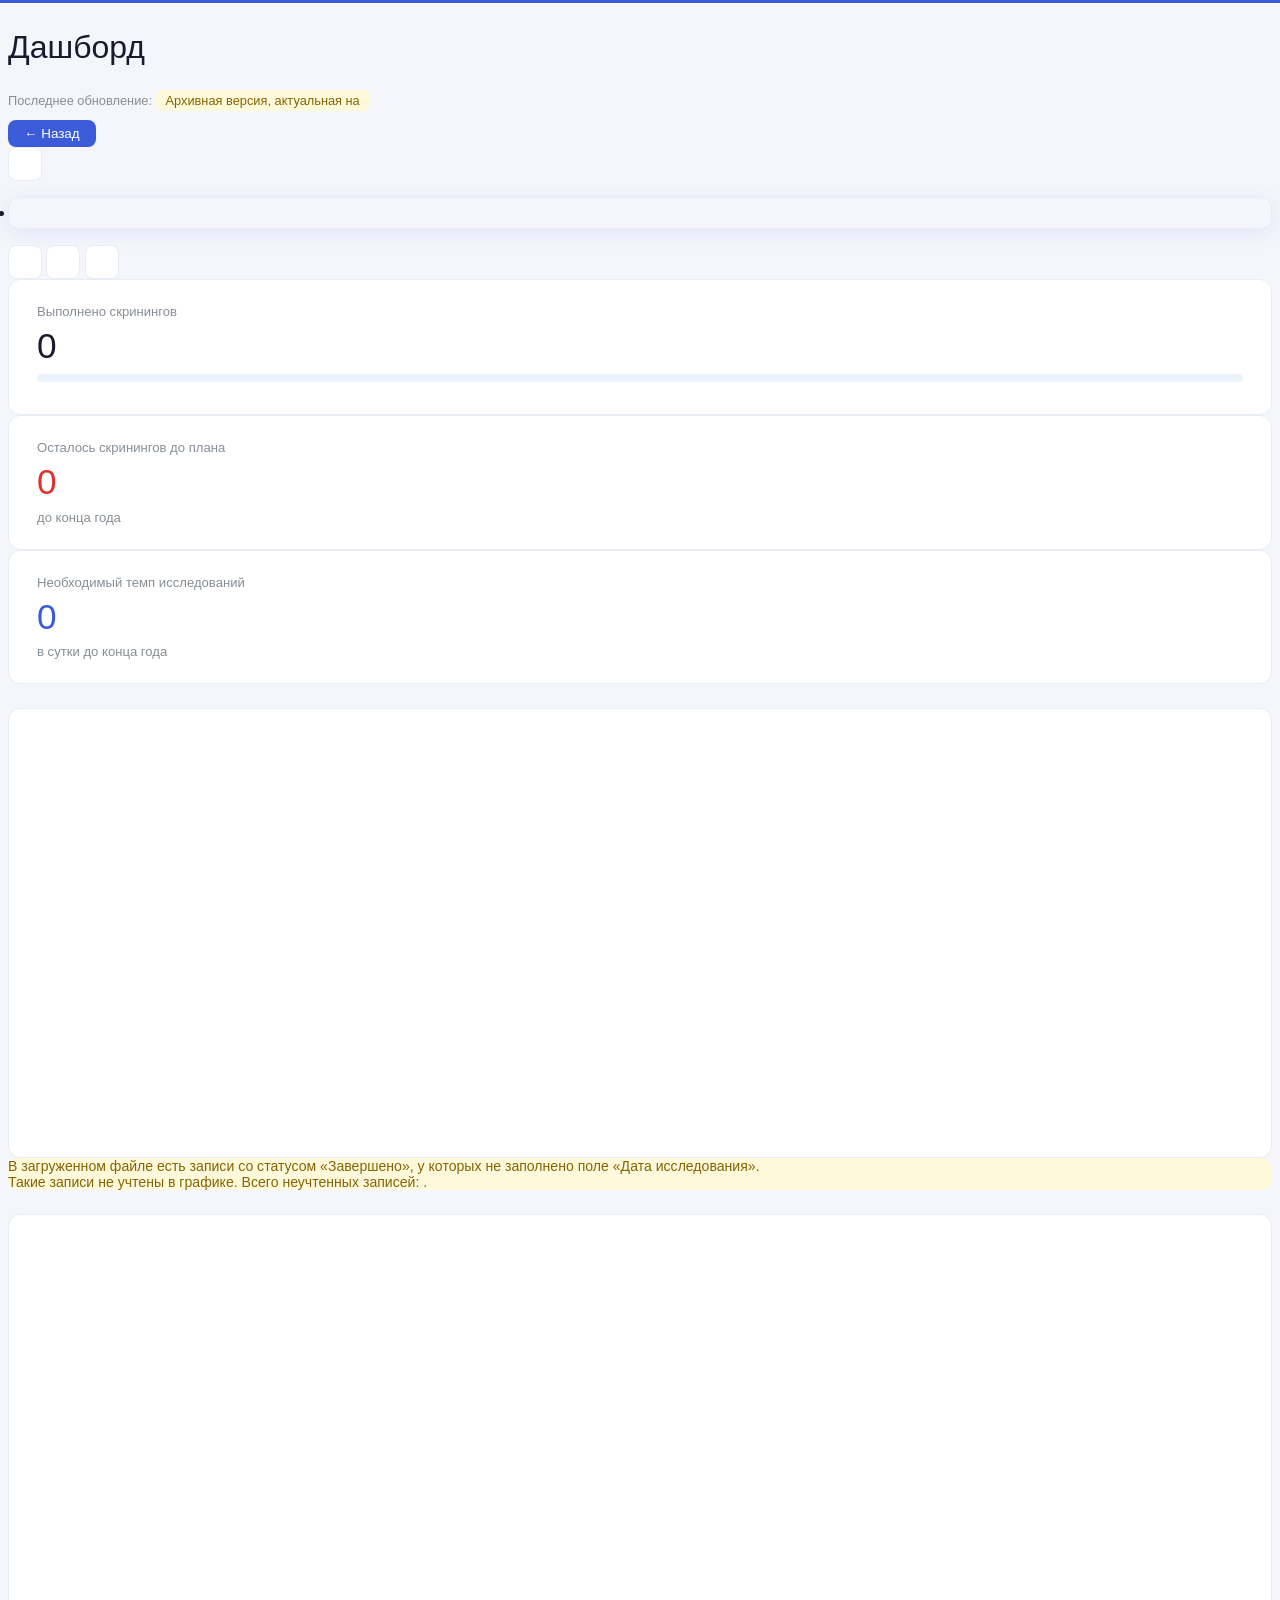
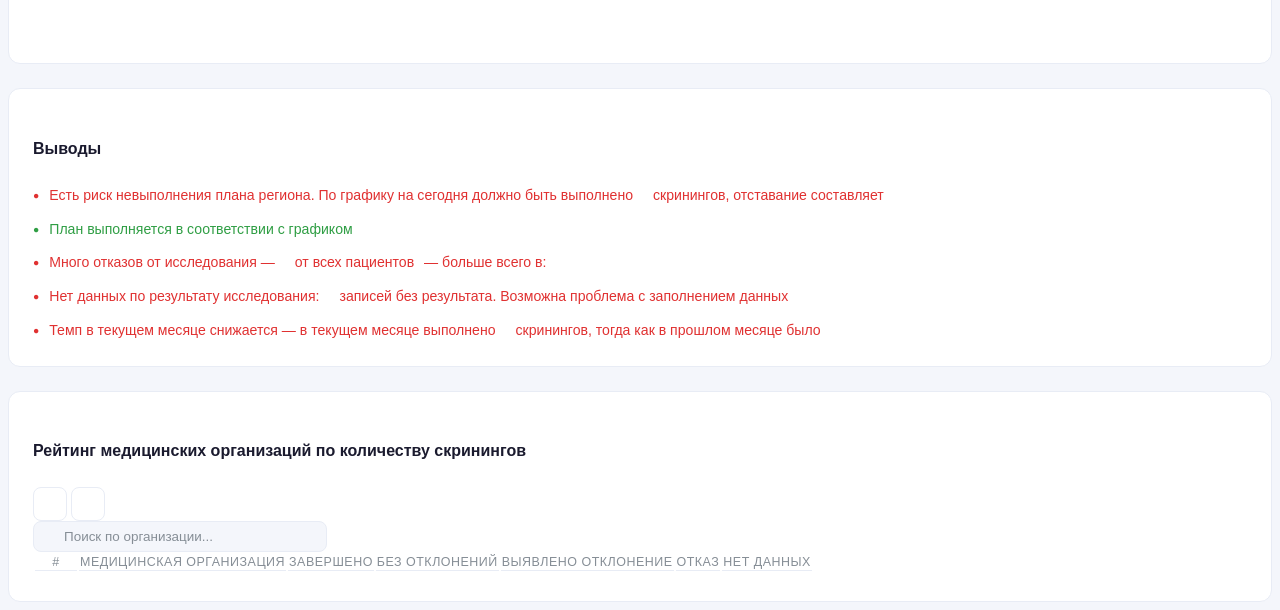
==== src/main/resources/templates/index.html @ b18588a4 "Initial commit: EMIAS dashboard Spring Boot application Co-Authored-By: Claude Sonnet 4.6 <noreply@a" ====
<!DOCTYPE html>
<html lang="ru" xmlns:th="http://www.thymeleaf.org">
<head>
    <meta charset="UTF-8">
    <title th:text="${config.dashboardTitle}">Дашборд</title>
    <script>try{document.documentElement.setAttribute('data-theme',localStorage.getItem('emias-theme')||'light')}catch(e){}</script>
    <link rel="icon" href="data:image/svg+xml,<svg xmlns='http://www.w3.org/2000/svg' viewBox='0 0 32 32'><rect width='32' height='32' rx='6' fill='%233B5BD8'/><rect x='4' y='18' width='6' height='10' rx='1' fill='white'/><rect x='13' y='10' width='6' height='18' rx='1' fill='white'/><rect x='22' y='6' width='6' height='22' rx='1' fill='white'/></svg>">
    <link th:href="${basePath + '/css/fonts.css'}" rel="stylesheet">
    <link th:href="${basePath + '/css/bootstrap.min.css'}" rel="stylesheet">
    <link th:href="${basePath + '/css/bootstrap-icons.css'}" rel="stylesheet">
    <script th:src="${basePath + '/js/highcharts.js'}"></script>
    <script th:src="${basePath + '/js/sortable.min.js'}"></script>
    <style>
        :root {
            --emias-blue:    #3B5BD8;
            --emias-blue-lt: #EDF2FF;
            --emias-border:  #E8ECF5;
            --emias-bg:      #F4F6FB;
            --emias-text:    #1A1A2E;
            --emias-muted:   #868E96;
            --emias-success: #2F9E44;
            --emias-danger:  #E03131;
            --emias-warning: #F59F00;
        }

        body {
            background-color: var(--emias-bg);
            font-family: 'Inter', sans-serif;
            color: var(--emias-text);
        }
        body::before {
            content: '';
            display: block;
            position: fixed;
            top: 0; left: 0; right: 0;
            height: 3px;
            background: var(--emias-blue);
            z-index: 9999;
        }

        /* Переопределяем Bootstrap-цвета */
        .text-primary { color: var(--emias-blue)   !important; }
        .text-success { color: var(--emias-success) !important; }
        .text-danger  { color: var(--emias-danger)  !important; }
        .text-warning { color: var(--emias-warning) !important; }
        .text-muted   { color: var(--emias-muted)   !important; }

        /* Карточки статистики */
        .card-stat {
            background: #fff;
            border-radius: 12px;
            padding: 24px 28px;
            border: 1px solid var(--emias-border);
            height: 100%;
            position: relative;
        }

        .stat-label {
            font-size: 0.82rem;
            color: var(--emias-muted);
            margin-bottom: 8px;
            font-weight: 500;
        }
        .stat-value {
            font-size: 2.2rem;
            font-weight: 400;
            color: var(--emias-text);
            line-height: 1.1;
        }
        .stat-plan {
            font-size: 0.82rem;
            color: var(--emias-muted);
            margin-top: 8px;
            font-weight: 500;
        }

        /* Прогресс-бар */
        .progress { border-radius: 6px; background: var(--emias-blue-lt); }
        .progress-bar {
            background-color: var(--emias-blue) !important;
            border-radius: 6px;
            width: 0%;
            transition: width 1s ease-out;
        }

        /* Блоки с графиками и рейтингом */
        .chart-box {
            background: #fff;
            border-radius: 12px;
            padding: 24px;
            border: 1px solid var(--emias-border);
            position: relative;
        }
        .chart { height: 400px; }

        /* Кнопка ⓘ */
        .info-btn {
            position: absolute;
            top: 14px;
            right: 14px;
            color: #CED4DA;
            font-size: 1rem;
            line-height: 1;
            cursor: default;
            border: none;
            background: none;
            padding: 0;
            z-index: 10;
        }
        .info-btn:hover { color: var(--emias-muted); }

        /* Тултип */
        .tooltip-light .tooltip-arrow { display: none; }
        .tooltip-light .tooltip-inner {
            background-color: #fff;
            color: #495057;
            border: 1px solid var(--emias-border);
            box-shadow: 0 4px 16px rgba(59,91,216,0.08);
            max-width: 280px;
            text-align: left;
            font-size: 0.79rem;
            font-family: 'Inter', sans-serif;
        }
        .tooltip-light.bs-tooltip-top .tooltip-arrow::before    { border-top-color: var(--emias-border); }
        .tooltip-light.bs-tooltip-bottom .tooltip-arrow::before { border-bottom-color: var(--emias-border); }
        .tooltip-light.bs-tooltip-start .tooltip-arrow::before  { border-left-color: var(--emias-border); }
        .tooltip-light.bs-tooltip-end .tooltip-arrow::before    { border-right-color: var(--emias-border); }

        /* Иконочные кнопки */
        .btn-icon {
            width: 34px;
            height: 34px;
            display: inline-flex;
            align-items: center;
            justify-content: center;
            background: #fff;
            border: 1px solid var(--emias-border);
            border-radius: 8px;
            color: var(--emias-muted);
            font-size: 1rem;
            cursor: pointer;
            transition: border-color 0.15s, color 0.15s;
            text-decoration: none;
        }
        .btn-icon:hover { border-color: var(--emias-blue); color: var(--emias-blue); }
        .btn-icon-warning { }

        /* Кнопки навигации */
        .btn-emias-outline {
            color: #fff;
            background: var(--emias-blue);
            border: none;
            border-radius: 8px;
            font-size: 0.84rem;
            padding: 6px 16px;
            font-weight: 500;
            text-decoration: none;
            display: inline-block;
            transition: background 0.15s;
        }
        .btn-emias-outline:hover {
            background: #2F4EC0;
            color: #fff;
            text-decoration: none;
        }

        /* Алерты */
        .alert {
            border-radius: 10px;
            border: none;
            font-size: 0.88rem;
        }
        .alert-danger  { background: #FFF5F5; color: #C92A2A; }
        .alert-success { background: #EBFBEE; color: #2B8A3E; }
        .alert-warning { background: #FFF9DB; color: #856404; }

        /* Заголовок страницы */
        h2 {
            font-family: 'Plus Jakarta Sans', 'Inter', sans-serif;
            font-weight: 500;
            font-size: 2rem;
            line-height: 1.25;
            color: var(--emias-text);
        }
        h5 { font-weight: 600; font-size: 1rem; color: var(--emias-text); }

        /* Drag-and-drop */
        #sortable { display: flex; flex-direction: column; gap: 24px; }

        .drag-block { position: relative; }

        .drag-handle {
            position: absolute;
            top: 0;
            left: 50%;
            transform: translate(-50%, -50%);
            color: #CED4DA;
            font-size: 1.2rem;
            cursor: grab;
            opacity: 0.2;
            transition: opacity 0.15s;
            user-select: none;
            z-index: 20;
            line-height: 1;
        }
        .drag-block:hover .drag-handle { opacity: 0.55; }
        .drag-handle:active { cursor: grabbing; }

        .sortable-ghost { opacity: 0.35; }
        .sortable-ghost .chart-box,
        .sortable-ghost .card-stat,
        .sortable-ghost .row {
            outline: 2px dashed var(--emias-blue);
            outline-offset: 2px;
            border-radius: 12px;
        }
        .sortable-chosen { cursor: grabbing !important; }

        /* Печать */
        @media print {
            @page { size: A4 portrait; margin: 14mm 14mm 14mm 14mm; }

            * { -webkit-print-color-adjust: exact !important; print-color-adjust: exact !important; }

            body { background: #fff !important; font-size: 11px; }
            .container { max-width: 100% !important; padding: 0 !important; }

            /* Скрываем интерактивные элементы */
            .no-print  { display: none !important; }
            .info-btn  { display: none !important; }
            .drag-handle { display: none !important; }

            /* Три блока статистики — без карточек, просто текст в колонках */
            .card-stat {
                background: transparent !important;
                border: none !important;
                box-shadow: none !important;
                padding: 0 12px 0 0 !important;
            }
            .stat-label { font-size: 0.75rem !important; margin-bottom: 2px !important; }
            .stat-value { font-size: 1.5rem !important; }
            .stat-plan  { font-size: 0.75rem !important; margin-top: 2px !important; }
            .progress   { display: none !important; }

            /* Графики — масштабируем SVG под ширину страницы */
            .chart { height: 220px !important; overflow: hidden !important; }
            .highcharts-container,
            .highcharts-container svg {
                width: 100% !important;
                height: 220px !important;
            }
            .chart-box {
                border: 1px solid #e0e0e0 !important;
                border-radius: 6px !important;
                padding: 10px 12px !important;
                margin-bottom: 10px !important;
                break-inside: avoid;
                page-break-inside: avoid;
            }

            /* Скрываем цветные плашки при печати */
            .alert-danger, .alert-warning { display: none !important; }
            .alert-success {
                padding: 6px 10px !important;
                margin-bottom: 6px !important;
                font-size: 0.78rem !important;
                border-radius: 6px !important;
            }

            /* Таблица — компактная */
            .table { font-size: 0.72rem !important; }
            .table thead th { padding: 4px 6px !important; font-size: 0.65rem !important; }
            .table tbody td { padding: 3px 6px !important; }

            #sortable { gap: 12px; }
        }

        /* Алерт «нет даты» */
        .alert-nodate { background: #FFF9DB; color: #856404; }
        .badge-archive { background: #FFF9DB; color: #856404; font-weight: 500; padding: 3px 10px; border-radius: 6px; font-size: 0.8rem; }

        /* Список выводов */
        .conclusions-list {
            list-style: none;
            padding: 0;
            margin: 0;
            display: flex;
            flex-direction: column;
            gap: 12px;
        }
        .conclusions-list li {
            display: flex;
            align-items: baseline;
            gap: 10px;
            font-size: 0.88rem;
            line-height: 1.55;
        }
        .conclusions-list li::before {
            content: '●';
            font-size: 0.65rem;
            flex-shrink: 0;
            position: relative;
            top: -1px;
        }
        .conclusion-risk          { color: var(--emias-danger); }
        .conclusion-risk::before  { color: var(--emias-danger); }
        .conclusion-ok            { color: var(--emias-success); }
        .conclusion-ok::before    { color: var(--emias-success); }

        /* ═══ Ночная тема ═══ */
        html[data-theme="dark"] {
            --emias-bg:      #0D1117;
            --emias-text:    #C9D1D9;
            --emias-border:  #21262D;
            --emias-muted:   #6A7280;
            --emias-blue-lt: #141D35;
        }
        html[data-theme="dark"] body       { background: var(--emias-bg); color: var(--emias-text); }
        html[data-theme="dark"] h2,
        html[data-theme="dark"] h5         { color: var(--emias-text); }
        html[data-theme="dark"] .card-stat { background: #161B22; border-color: var(--emias-border); }
        html[data-theme="dark"] .chart-box { background: #161B22; border-color: var(--emias-border); }
        html[data-theme="dark"] .progress  { background: var(--emias-blue-lt); }
        html[data-theme="dark"] .stat-label,
        html[data-theme="dark"] .stat-plan { color: var(--emias-muted); }
        html[data-theme="dark"] .stat-value { color: var(--emias-text); }
        html[data-theme="dark"] .btn-icon  { background: #161B22; border-color: var(--emias-border); color: var(--emias-muted); }
        html[data-theme="dark"] .btn-icon:hover { border-color: var(--emias-blue); color: var(--emias-blue); }
        html[data-theme="dark"] .alert-danger  { background: #2A1515; color: #FC8989; }
        html[data-theme="dark"] .alert-success { background: #0F2018; color: #6EE7B7; }
        html[data-theme="dark"] .alert-warning { background: #241C00; color: #FFD43B; }
        html[data-theme="dark"] .alert-nodate  { background: #241C00; color: #FFD43B; }
        html[data-theme="dark"] .badge-archive { background: #241C00; color: #FFD43B; }
        html[data-theme="dark"] .btn-icon-warning { }
        html[data-theme="dark"] .conclusion-risk,
        html[data-theme="dark"] .conclusion-risk::before { color: #FC8989; }
        html[data-theme="dark"] .conclusion-ok,
        html[data-theme="dark"] .conclusion-ok::before   { color: #6EE7B7; }
        html[data-theme="dark"] .table {
            --bs-table-bg: transparent;
            --bs-table-color: var(--emias-text);
            color: var(--emias-text);
        }
        html[data-theme="dark"] .table thead th { color: var(--emias-muted); border-color: var(--emias-border); }
        html[data-theme="dark"] .table tbody td { border-color: var(--emias-border); }
        html[data-theme="dark"] .table-hover > tbody > tr:hover > * {
            --bs-table-hover-color: var(--emias-text);
            background-color: var(--emias-blue-lt);
        }
        html[data-theme="dark"] .tooltip-light .tooltip-inner {
            background-color: #1C2030 !important;
            color: #C9D1D9 !important;
            border-color: #21262D !important;
            box-shadow: 0 4px 16px rgba(0,0,0,0.4);
        }
        html[data-theme="dark"] .tooltip-light.bs-tooltip-top .tooltip-arrow::before    { border-top-color:    #21262D !important; }
        html[data-theme="dark"] .tooltip-light.bs-tooltip-bottom .tooltip-arrow::before { border-bottom-color: #21262D !important; }
        html[data-theme="dark"] .tooltip-light.bs-tooltip-start .tooltip-arrow::before  { border-left-color:   #21262D !important; }
        html[data-theme="dark"] .tooltip-light.bs-tooltip-end .tooltip-arrow::before    { border-right-color:  #21262D !important; }
        html[data-theme="dark"] .drag-handle { color: #444C5A; }
        html[data-theme="dark"] .info-btn { color: #444C5A; }

        /* Dropdown истории дат */
        .dropdown-menu {
            border: 1px solid var(--emias-border);
            border-radius: 10px;
            box-shadow: 0 4px 20px rgba(59,91,216,0.10);
            padding: 6px;
            min-width: 170px;
        }
        .dropdown-item {
            font-size: 0.84rem;
            border-radius: 6px;
            color: var(--emias-text);
            padding: 6px 12px;
        }
        .dropdown-item:hover, .dropdown-item:focus { background: var(--emias-blue-lt); color: var(--emias-blue); }
        .dropdown-item.active, .dropdown-item:active { background: var(--emias-blue); color: #fff; }
        html[data-theme="dark"] .dropdown-menu { background: #1C2030; border-color: #21262D; }
        html[data-theme="dark"] .dropdown-item { color: #C9D1D9; }
        html[data-theme="dark"] .dropdown-item:hover { background: #141D35; color: var(--emias-blue); }
        html[data-theme="dark"] .dropdown-item.active { background: var(--emias-blue); color: #fff; }

        /* Поиск по таблице */
        .filter-wrap {
            position: relative;
            width: 250px;
        }
        .filter-wrap .bi-search {
            position: absolute;
            left: 10px;
            top: 50%;
            transform: translateY(-50%);
            color: var(--emias-muted);
            font-size: 0.82rem;
            pointer-events: none;
        }
        .filter-input {
            width: 100%;
            padding: 7px 12px 7px 30px;
            font-size: 0.84rem;
            font-family: 'Inter', sans-serif;
            border: 1px solid var(--emias-border);
            border-radius: 8px;
            background: var(--emias-bg);
            color: var(--emias-text);
            outline: none;
            transition: border-color 0.15s;
        }
        .filter-input:focus { border-color: var(--emias-blue); }
        .filter-input::placeholder { color: var(--emias-muted); }
        html[data-theme="dark"] .filter-input { background: #0D1117; border-color: #21262D; color: #C9D1D9; }
        html[data-theme="dark"] .filter-input::placeholder { color: #6A7280; }

        /* Таблица */
        .table { font-size: 0.86rem; }
        .table thead th {
            color: var(--emias-muted);
            font-weight: 500;
            font-size: 0.78rem;
            text-transform: uppercase;
            letter-spacing: 0.04em;
            border-bottom: 1px solid var(--emias-border);
            background: transparent;
        }
        .table tbody td { border-color: var(--emias-border); vertical-align: middle; }
        .table-hover tbody tr:hover { background-color: var(--emias-blue-lt); }
    </style>
</head>
<body>

<div class="container py-4">

    <!-- Заголовок -->
    <div class="mb-4">
        <h2 class="mb-0" th:text="${config.dashboardTitle}">Дашборд</h2>
        <div th:if="${lastUploadDate}" style="font-size: 0.82rem; margin-top: 4px;">
            <span th:if="${isLatest}" style="color: var(--emias-muted); font-weight: 500; font-size: 0.8rem;">
                Последнее обновление: <span th:text="${lastUploadDate}"></span>
            </span>
            <span th:unless="${isLatest}" class="badge-archive">
                <i class="bi bi-clock-history"></i> Архивная версия, актуальная на <span th:text="${lastUploadDate}"></span>
            </span>
        </div>
        <div class="d-flex align-items-center justify-content-between no-print" style="margin-top: 12px;">
            <a th:href="${basePath + '/'}" class="btn-emias-outline">← Назад</a>
            <div class="d-flex gap-2 align-items-center">
                <div class="dropdown" th:if="${uploadedDates != null and #lists.size(uploadedDates) > 1}">
                    <button class="btn-icon" th:classappend="${isLatest == false} ? ' btn-icon-warning'" data-bs-toggle="dropdown" aria-expanded="false" title="История загрузок">
                        <i class="bi bi-clock-history"></i>
                    </button>
                    <ul class="dropdown-menu dropdown-menu-end">
                        <li th:each="d, i : ${uploadedDates}">
                            <a class="dropdown-item"
                               th:href="@{/dashboard(date=${d})}"
                               th:text="${uploadedDatesFormatted[i.index]}"
                               th:classappend="${d == selectedDateRaw} ? ' active' : ''">
                            </a>
                        </li>
                    </ul>
                </div>
                <button class="btn-icon" onclick="window.print()" title="Сохранить как PDF">
                    <i class="bi bi-file-earmark-pdf"></i>
                </button>
                <button class="btn-icon" onclick="location.reload()" title="Обновить данные">
                    <i class="bi bi-arrow-clockwise"></i>
                </button>
                <button class="btn-icon" onclick="toggleTheme()" title="Сменить тему" id="theme-btn">
                    <i id="theme-icon" class="bi bi-moon-stars-fill"></i>
                </button>
            </div>
        </div>
    </div>

    <!-- Если файл не загружен — подсказка -->
    <div th:if="${error}" class="alert alert-warning" th:text="${error}"></div>

    <!-- Основные блоки (перетаскиваемые) -->
    <div id="sortable" th:unless="${error}">

        <!-- Блок 1: Три карточки статистики -->
        <div class="drag-block">
            <div class="drag-handle no-print"><i class="bi bi-grip-horizontal"></i></div>
            <div class="row g-3">

                <!-- Выполнено скринингов -->
                <div class="col-md-4">
                    <div class="card-stat">
                        <button class="info-btn" data-bs-toggle="tooltip" data-bs-placement="left"
                                data-bs-custom-class="tooltip-light"
                                title="Уникальные МКАБ со статусом «Завершено» за текущий год. Если пациент встречается в файле несколько раз — учитывается один раз.">
                            <i class="bi bi-info-circle"></i>
                        </button>
                        <div class="stat-label">Выполнено скринингов</div>
                        <div class="stat-value" th:text="${#numbers.formatInteger(stats.completedCount, 0, 'DEFAULT')}" th:attr="data-val=${stats.completedCount}">0</div>
                        <div class="stat-plan" th:text="'из ' + ${#numbers.formatInteger(stats.plan, 0, 'DEFAULT')} + ' по плану'"></div>
                        <div class="progress mt-3" style="height: 8px;">
                            <div class="progress-bar"
                                 role="progressbar"
                                 th:attr="data-width=${stats.completionPercent}, aria-valuenow=${stats.completionPercent}"
                                 aria-valuemin="0"
                                 aria-valuemax="100">
                            </div>
                        </div>
                        <div class="stat-plan mt-1" th:text="${stats.completionPercent} + '% от плана'"></div>
                    </div>
                </div>

                <!-- Осталось до плана -->
                <div class="col-md-4">
                    <div class="card-stat">
                        <button class="info-btn" data-bs-toggle="tooltip" data-bs-placement="left"
                                data-bs-custom-class="tooltip-light"
                                title="Разница между годовым планом и количеством уже выполненных скринингов (уникальных МКАБ со статусом «Завершено»).">
                            <i class="bi bi-info-circle"></i>
                        </button>
                        <div class="stat-label">Осталось скринингов до плана</div>
                        <div class="stat-value text-danger" th:text="${#numbers.formatInteger(stats.remainingCount, 0, 'DEFAULT')}" th:attr="data-val=${stats.remainingCount}">0</div>
                        <div class="stat-plan">до конца года</div>
                    </div>
                </div>

                <!-- Необходимый темп -->
                <div class="col-md-4">
                    <div class="card-stat">
                        <button class="info-btn" data-bs-toggle="tooltip" data-bs-placement="left"
                                data-bs-custom-class="tooltip-light"
                                title="Сколько скринингов нужно проводить каждый день, чтобы выполнить план до 31 декабря текущего года.">
                            <i class="bi bi-info-circle"></i>
                        </button>
                        <div class="stat-label">Необходимый темп исследований</div>
                        <div class="stat-value text-primary" th:text="${#numbers.formatInteger(stats.dailyRateNeeded, 0, 'DEFAULT')}" th:attr="data-val=${stats.dailyRateNeeded}">0</div>
                        <div class="stat-plan">в сутки до конца года</div>
                    </div>
                </div>

            </div>
        </div>

        <!-- Блок 2: График план / факт по месяцам -->
        <div class="drag-block" th:if="${config.chartMonthlyEnabled}">
            <div class="chart-box">
                <div class="drag-handle no-print"><i class="bi bi-grip-horizontal"></i></div>
                <button class="info-btn" data-bs-toggle="tooltip" data-bs-placement="left"
                        data-bs-custom-class="tooltip-light"
                        title="Уникальные МКАБ со статусом «Завершено», по месяцу даты исследования. Пунктирная линия — равномерный план на месяц.">
                    <i class="bi bi-info-circle"></i>
                </button>
                <div id="chart-monthly" class="chart"></div>
            </div>
            <div th:if="${monthly != null and monthly.noDateCount gt 0}"
                 class="alert alert-nodate mt-2">
                В загруженном файле есть записи со статусом «Завершено», у которых не заполнено поле «Дата исследования».<br>
                Такие записи не учтены в графике.
                Всего неучтенных записей: <strong th:text="${monthly.noDateCount}"></strong>.
            </div>
        </div>

        <!-- Блок 3: График возрастного распределения -->
        <div class="drag-block" th:if="${config.chartAgesEnabled}">
            <div class="chart-box">
                <div class="drag-handle no-print"><i class="bi bi-grip-horizontal"></i></div>
                <button class="info-btn" data-bs-toggle="tooltip" data-bs-placement="left"
                        data-bs-custom-class="tooltip-light"
                        title="Распределение пациентов из последнего загруженного файла по возрастным группам. Возраст рассчитывается на текущую дату.">
                    <i class="bi bi-info-circle"></i>
                </button>
                <div id="chart-ages" class="chart"></div>
            </div>
        </div>

        <!-- Блок 4: Выводы -->
        <div class="drag-block" th:if="${conclusions}">
            <div class="chart-box">
                <div class="drag-handle no-print"><i class="bi bi-grip-horizontal"></i></div>
                <button class="info-btn" data-bs-toggle="tooltip" data-bs-placement="left"
                        data-bs-custom-class="tooltip-light"
                        title="Автоматически формируемые выводы на основе загруженных данных. Возможные сигналы: риск невыполнения годового плана скрининга; высокая доля отказов от исследования; большое число записей без результата; снижение темпа в текущем месяце по сравнению с предыдущим.">
                    <i class="bi bi-info-circle"></i>
                </button>
                <h5 class="mb-3 text-center">Выводы</h5>
                <ul class="conclusions-list">

                    <li th:if="${conclusions.planAtRisk}" class="conclusion-risk">
                        Есть риск невыполнения плана региона.
                        По графику на сегодня должно быть выполнено
                        <strong th:text="${#numbers.formatInteger(conclusions.projected, 0, 'DEFAULT')}"></strong>
                        скринингов, отставание составляет
                        <strong th:text="${conclusions.lagPercent} + '%'"></strong>
                    </li>

                    <li th:unless="${conclusions.planAtRisk}" class="conclusion-ok">
                        План выполняется в соответствии с графиком
                    </li>

                    <li th:if="${conclusions.highRefusals}" class="conclusion-risk">
                        Много отказов от исследования —
                        <strong th:text="${conclusions.refusalPercent} + '%'"></strong>
                        от всех пациентов
                        <span th:if="${!#strings.isEmpty(conclusions.topRefusalFacility)}">
                            — больше всего в: <strong th:text="${conclusions.topRefusalFacility}"></strong>
                        </span>
                    </li>

                    <li th:if="${conclusions.highNoData}" class="conclusion-risk">
                        Нет данных по результату исследования:
                        <strong th:text="${conclusions.noDataPercent} + '%'"></strong>
                        записей без результата. Возможна проблема с заполнением данных
                    </li>

                    <li th:if="${conclusions.slowingDown}" class="conclusion-risk">
                        Темп в текущем месяце снижается — в текущем месяце выполнено
                        <strong th:text="${conclusions.currentMonthCount}"></strong>
                        скринингов, тогда как в прошлом месяце было
                        <strong th:text="${conclusions.previousMonthCount}"></strong>
                    </li>

                </ul>
            </div>
        </div>

        <!-- Блок 5: Рейтинг медицинских организаций -->
        <div class="drag-block" th:if="${rating}">
            <div class="chart-box">
                <div class="drag-handle no-print"><i class="bi bi-grip-horizontal"></i></div>
                <button class="info-btn" data-bs-toggle="tooltip" data-bs-placement="left"
                        data-bs-custom-class="tooltip-light"
                        title="Только записи со статусом «Завершено». Если пациент встречается несколько раз — учитывается одна запись. Результаты показаны в разбивке: Без отклонений, Выявлено отклонение, Отказ, Нет данных. По умолчанию отсортировано по убыванию числа завершённых скринингов.">
                    <i class="bi bi-info-circle"></i>
                </button>
                <h5 class="mb-3 text-center">Рейтинг медицинских организаций по количеству скринингов</h5>
                <div class="d-flex align-items-center justify-content-end gap-2 mb-3 no-print">
                    <button class="btn-icon" id="sort-btn" onclick="sortRating()" title="Сортировка: лучшие вверху — нажмите, чтобы показать худших первыми" style="flex-shrink: 0;">
                        <i class="bi bi-sort-down"></i>
                    </button>
                    <button class="btn-icon" onclick="exportRatingCSV()" title="Скачать CSV" style="flex-shrink: 0;">
                        <i class="bi bi-download"></i>
                    </button>
                    <div class="filter-wrap">
                        <i class="bi bi-search"></i>
                        <input type="text" class="filter-input" id="facility-filter"
                               placeholder="Поиск по организации..."
                               oninput="filterRating(this.value)">
                    </div>
                </div>
                <table id="rating-table" class="table table-hover mb-0">
                    <thead>
                        <tr>
                            <th style="width: 40px;">#</th>
                            <th>Медицинская организация</th>
                            <th class="text-end">Завершено</th>
                            <th class="text-end">Без отклонений</th>
                            <th class="text-end">Выявлено отклонение</th>
                            <th class="text-end">Отказ</th>
                            <th class="text-end">Нет данных</th>
                        </tr>
                    </thead>
                    <tbody>
                        <tr th:each="row, stat : ${rating}">
                            <td class="text-muted" th:text="${stat.count}"></td>
                            <td th:text="${row.name}"></td>
                            <td class="text-end fw-bold text-success" th:text="${row.completed}"></td>
                            <td class="text-end" th:text="${row.withoutDeviations}"></td>
                            <td class="text-end text-danger" th:text="${row.withDeviations}"></td>
                            <td class="text-end text-warning" th:text="${row.refusal}"></td>
                            <td class="text-end text-muted" th:text="${row.noData}"></td>
                        </tr>
                    </tbody>
                </table>
            </div>
        </div>

    </div>

</div>

<script th:src="${basePath + '/js/bootstrap.bundle.min.js'}"></script>
<script>
    document.querySelectorAll('[data-bs-toggle="tooltip"]').forEach(el => {
        new bootstrap.Tooltip(el, { trigger: 'hover' });
    });

    // Ночная тема
    function applyTheme(theme) {
        document.documentElement.setAttribute('data-theme', theme);
        try { localStorage.setItem('emias-theme', theme); } catch(e) {}
        const icon = document.getElementById('theme-icon');
        if (icon) icon.className = theme === 'dark' ? 'bi bi-sun-fill' : 'bi bi-moon-stars-fill';
        if (typeof Highcharts !== 'undefined') {
            const dark = theme === 'dark';
            Highcharts.charts.forEach(c => {
                if (!c) return;
                c.update({
                    chart: { backgroundColor: dark ? '#161B22' : '#ffffff' },
                    title: { style: { color: dark ? '#C9D1D9' : '#1A1A2E' } },
                    xAxis: { lineColor: dark ? '#21262D' : '#E8ECF5', tickColor: dark ? '#21262D' : '#E8ECF5',
                             labels: { style: { color: dark ? '#6A7280' : '#868E96' } } },
                    yAxis: { gridLineColor: dark ? '#21262D' : '#F0F4FF',
                             labels: { style: { color: dark ? '#6A7280' : '#868E96' } } },
                    legend: { itemStyle: { color: dark ? '#C9D1D9' : '#1A1A2E' } }
                }, true);
            });
        }
    }
    function toggleTheme() {
        const cur = document.documentElement.getAttribute('data-theme') || 'light';
        applyTheme(cur === 'dark' ? 'light' : 'dark');
    }
    // Синхронизируем иконку с текущей темой при загрузке
    applyTheme(document.documentElement.getAttribute('data-theme') || 'light');

    // Анимация прогресс-бара
    document.querySelectorAll('.progress-bar[data-width]').forEach(bar => {
        setTimeout(() => { bar.style.width = bar.dataset.width + '%'; }, 120);
    });

    // Счётчик — старт с 98%, быстро→плавно
    document.querySelectorAll('.stat-value[data-val]').forEach(el => {
        const target = parseInt(el.dataset.val, 10);
        if (!target) return;
        const from = Math.round(target * 0.98);
        const duration = 1200;
        const t0 = performance.now();
        function tick(now) {
            const p = Math.min((now - t0) / duration, 1);
            const ease = 1 - Math.pow(1 - p, 5);
            const cur = Math.round(from + (target - from) * ease);
            el.textContent = cur.toLocaleString('ru-RU', {maximumFractionDigits: 0});
            if (p < 1) requestAnimationFrame(tick);
        }
        requestAnimationFrame(tick);
    });

    // Фильтр таблицы рейтинга
    function filterRating(val) {
        const q = val.toLowerCase();
        document.querySelectorAll('#rating-table tbody tr').forEach(row => {
            row.style.display = row.cells[1].textContent.toLowerCase().includes(q) ? '' : 'none';
        });
    }

    // Сортировка рейтинга
    let _sortAsc = false;
    function sortRating() {
        _sortAsc = !_sortAsc;
        const tbody = document.querySelector('#rating-table tbody');
        const rows = Array.from(tbody.querySelectorAll('tr'));
        rows.sort((a, b) => {
            const av = parseInt(a.cells[2].textContent.trim()) || 0;
            const bv = parseInt(b.cells[2].textContent.trim()) || 0;
            return _sortAsc ? av - bv : bv - av;
        });
        rows.forEach((row, i) => {
            row.cells[0].textContent = i + 1;
            tbody.appendChild(row);
        });
        const btn = document.getElementById('sort-btn');
        if (_sortAsc) {
            btn.title = 'Сортировка: худшие вверху — нажмите, чтобы показать лучших первыми';
            btn.querySelector('i').className = 'bi bi-sort-up';
        } else {
            btn.title = 'Сортировка: лучшие вверху — нажмите, чтобы показать худших первыми';
            btn.querySelector('i').className = 'bi bi-sort-down';
        }
    }

    // Экспорт таблицы в CSV
    function exportRatingCSV() {
        const table = document.getElementById('rating-table');
        const rows = Array.from(table.querySelectorAll('tr'));
        const csv = rows
            .filter(r => r.style.display !== 'none')
            .map(r => Array.from(r.querySelectorAll('th, td'))
                .map(c => '"' + c.textContent.trim().replace(/"/g, '""') + '"')
                .join(','))
            .join('\n');
        const blob = new Blob(['﻿' + csv], { type: 'text/csv;charset=utf-8;' });
        const a = document.createElement('a');
        a.href = URL.createObjectURL(blob);
        a.download = 'rating.csv';
        a.click();
        URL.revokeObjectURL(a.href);
    }

    // Drag-and-drop блоков
    const sortableEl = document.getElementById('sortable');
    if (sortableEl) {
        Sortable.create(sortableEl, {
            animation: 200,
            handle: '.drag-handle',
            ghostClass: 'sortable-ghost',
            chosenClass: 'sortable-chosen',
            onEnd: function() {
                if (typeof Highcharts !== 'undefined') {
                    Highcharts.charts.forEach(c => c && c.reflow());
                }
            }
        });
    }
</script>

<script th:inline="javascript" th:if="${error == null and (config.chartMonthlyEnabled or config.chartAgesEnabled)}">

    // Глобальная тема Highcharts — учитываем текущую тему при инициализации
    const _dark = document.documentElement.getAttribute('data-theme') === 'dark';
    Highcharts.setOptions({
        chart: {
            style: { fontFamily: "'Inter', sans-serif" },
            backgroundColor: _dark ? '#161B22' : '#ffffff',
            plotBorderWidth: 0,
            spacingTop: 20,
            spacingBottom: 16
        },
        colors: ['#3B5BD8', '#748FFC', '#4DABF7', '#69DB7C', '#FFA94D', '#F783AC'],
        title: {
            style: { fontSize: '16px', fontWeight: '600',
                     color: _dark ? '#C9D1D9' : '#1A1A2E',
                     fontFamily: "'Plus Jakarta Sans', 'Inter', sans-serif" },
            align: 'center'
        },
        xAxis: {
            lineColor: _dark ? '#21262D' : '#E8ECF5',
            tickColor: _dark ? '#21262D' : '#E8ECF5',
            labels: { style: { color: _dark ? '#6A7280' : '#868E96', fontSize: '12px' } },
            title: { style: { color: _dark ? '#6A7280' : '#868E96', fontSize: '12px' } }
        },
        yAxis: {
            gridLineColor: _dark ? '#21262D' : '#F0F4FF',
            lineWidth: 0,
            tickWidth: 0,
            labels: { style: { color: _dark ? '#6A7280' : '#868E96', fontSize: '12px' } },
            title: { style: { color: _dark ? '#6A7280' : '#868E96', fontSize: '12px' } }
        },
        legend: {
            itemStyle: { color: _dark ? '#C9D1D9' : '#1A1A2E', fontWeight: '500', fontSize: '12px' },
            itemHoverStyle: { color: '#3B5BD8' }
        },
        tooltip: {
            backgroundColor: _dark ? '#1C2030' : '#ffffff',
            borderColor: _dark ? '#21262D' : '#E8ECF5',
            borderRadius: 10,
            shadow: { color: 'rgba(59,91,216,0.08)', offsetX: 0, offsetY: 4, opacity: 1, width: 16 },
            style: { color: _dark ? '#C9D1D9' : '#1A1A2E', fontSize: '12px', fontFamily: "'Inter', sans-serif" }
        },
        plotOptions: {
            column: { borderRadius: 4, borderWidth: 0 },
            series: { animation: { duration: 600 } }
        },
        credits: { enabled: false }
    });

    const monthLabels       = /*[[${monthly.labels}]]*/ [];
    const monthFact         = /*[[${monthly.fact}]]*/ [];
    const monthPlan         = /*[[${monthly.monthlyPlan}]]*/ 0;
    const chartMonthlyTitle = /*[[${config.chartMonthlyTitle}]]*/ '';

    const planLine = monthLabels.map(() => monthPlan);

    if (document.getElementById('chart-monthly')) {
        Highcharts.chart('chart-monthly', {
            chart: { type: 'column' },
            title: { text: chartMonthlyTitle },
            xAxis: { categories: monthLabels, crosshair: { color: '#EDF2FF', width: 1 } },
            yAxis: { title: { text: null }, allowDecimals: false },
            tooltip: { shared: true },
            series: [
                { name: 'Факт', type: 'column', data: monthFact, color: '#3B5BD8' },
                { name: 'План (в месяц)', type: 'line', data: planLine, color: '#E03131',
                  dashStyle: 'ShortDash', marker: { enabled: false }, lineWidth: 2 }
            ]
        });
    }

    const labels         = /*[[${diagram.labels}]]*/ [];
    const series         = /*[[${diagram.series}]]*/ [];
    const chartAgesTitle = /*[[${config.chartAgesTitle}]]*/ '';

    if (document.getElementById('chart-ages')) {
        const hcSeries = [];
        for (let i = 0; i < series.length; i++) {
            hcSeries.push({ name: series[i].weekName, data: series[i].values });
        }
        Highcharts.chart('chart-ages', {
            chart: { type: 'column' },
            title: { text: chartAgesTitle },
            xAxis: { categories: labels, title: { text: 'Возраст' } },
            yAxis: { title: { text: null }, allowDecimals: false },
            series: hcSeries
        });
    }
</script>

</body>
</html>
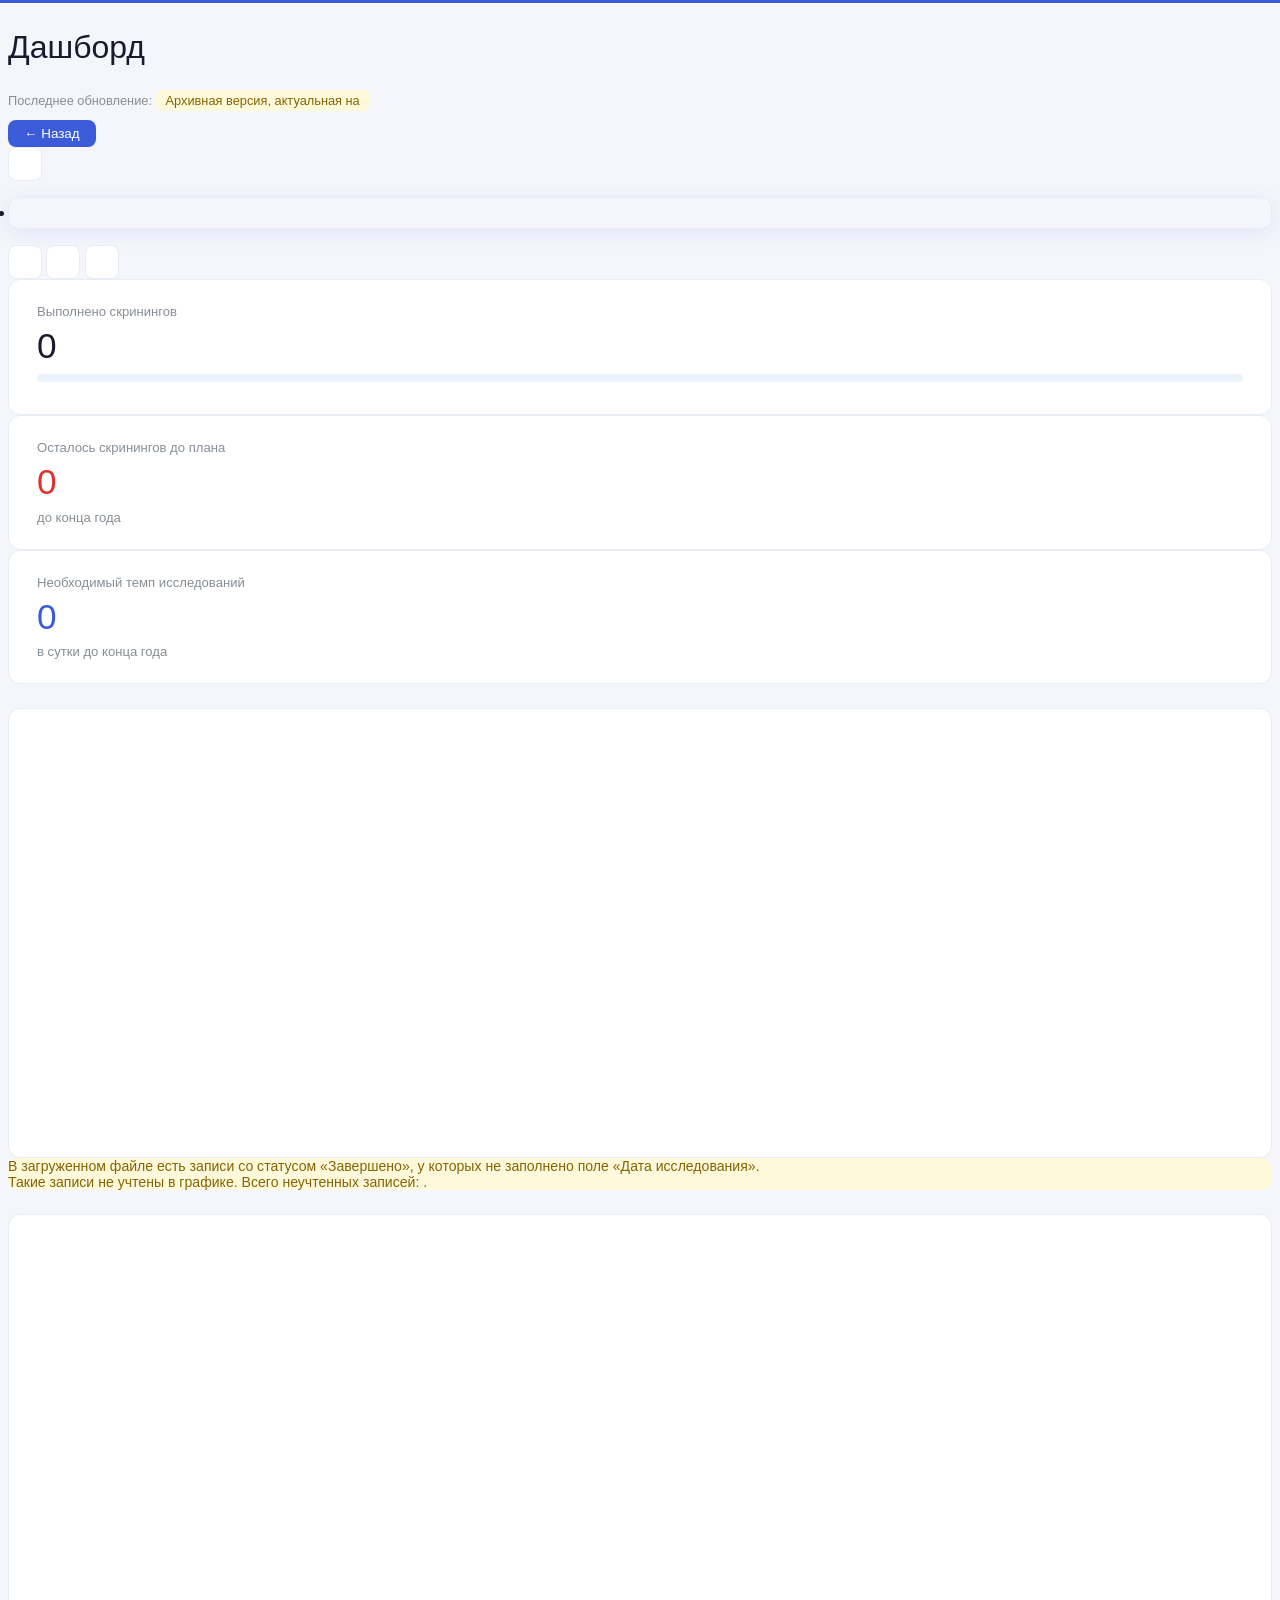
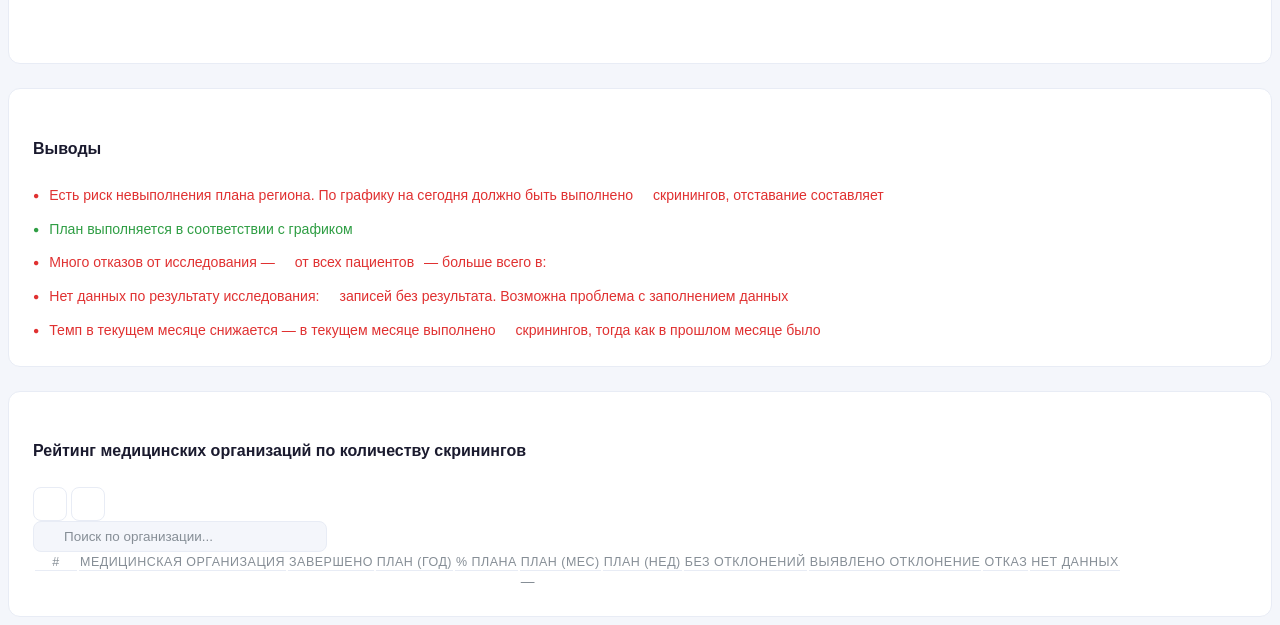
==== commit fd063c4e: "загрузка таблицы соответвия" ====
--- a/src/main/resources/templates/index.html
+++ b/src/main/resources/templates/index.html
@@ -649,6 +649,10 @@
                             <th style="width: 40px;">#</th>
                             <th>Медицинская организация</th>
                             <th class="text-end">Завершено</th>
+                            <th class="text-end">План (год)</th>
+                            <th class="text-end">% плана</th>
+                            <th class="text-end">План (мес)</th>
+                            <th class="text-end">План (нед)</th>
                             <th class="text-end">Без отклонений</th>
                             <th class="text-end">Выявлено отклонение</th>
                             <th class="text-end">Отказ</th>
@@ -660,6 +664,32 @@
                             <td class="text-muted" th:text="${stat.count}"></td>
                             <td th:text="${row.name}"></td>
                             <td class="text-end fw-bold text-success" th:text="${row.completed}"></td>
+
+                            <!-- План (год) -->
+                            <td class="text-end text-muted"
+                                th:text="${row.hasPlan()} ? ${#numbers.formatInteger(row.annualPlanTotal, 0, 'DEFAULT')} : '—'">
+                            </td>
+
+                            <!-- % выполнения с цветовой индикацией -->
+                            <td class="text-end fw-bold"
+                                th:if="${row.hasPlan()}"
+                                th:classappend="${row.completionPercent >= 100} ? ' text-success'
+                                              : (${row.completionPercent >= 50}  ? ' text-warning'
+                                              : ' text-danger')"
+                                th:text="${row.completionPercent} + '%'">
+                            </td>
+                            <td class="text-end text-muted" th:unless="${row.hasPlan()}">—</td>
+
+                            <!-- План (мес) -->
+                            <td class="text-end text-muted"
+                                th:text="${row.hasPlan()} ? ${#numbers.formatInteger(row.monthlyPlanTotal, 0, 'DEFAULT')} : '—'">
+                            </td>
+
+                            <!-- План (нед) -->
+                            <td class="text-end text-muted"
+                                th:text="${row.hasPlan()} ? ${#numbers.formatInteger(row.weeklyPlanTotal, 0, 'DEFAULT')} : '—'">
+                            </td>
+
                             <td class="text-end" th:text="${row.withoutDeviations}"></td>
                             <td class="text-end text-danger" th:text="${row.withDeviations}"></td>
                             <td class="text-end text-warning" th:text="${row.refusal}"></td>
@@ -739,15 +769,22 @@
         });
     }
 
-    // Сортировка рейтинга
-    let _sortAsc = false;
-    function sortRating() {
-        _sortAsc = !_sortAsc;
+    // Сортировка рейтинга (col 2 = Завершено, col 4 = % плана)
+    let _sortAsc   = false;
+    let _sortCol   = 2; // по умолчанию — по "Завершено"
+    function sortRating(col) {
+        if (col === undefined) col = _sortCol;
+        if (_sortCol === col) {
+            _sortAsc = !_sortAsc;
+        } else {
+            _sortCol = col;
+            _sortAsc = false;
+        }
         const tbody = document.querySelector('#rating-table tbody');
         const rows = Array.from(tbody.querySelectorAll('tr'));
         rows.sort((a, b) => {
-            const av = parseInt(a.cells[2].textContent.trim()) || 0;
-            const bv = parseInt(b.cells[2].textContent.trim()) || 0;
+            const av = parseFloat(a.cells[_sortCol].textContent.replace('%','').replace(/\s/g,'').replace('—','-1')) || 0;
+            const bv = parseFloat(b.cells[_sortCol].textContent.replace('%','').replace(/\s/g,'').replace('—','-1')) || 0;
             return _sortAsc ? av - bv : bv - av;
         });
         rows.forEach((row, i) => {
@@ -756,10 +793,10 @@
         });
         const btn = document.getElementById('sort-btn');
         if (_sortAsc) {
-            btn.title = 'Сортировка: худшие вверху — нажмите, чтобы показать лучших первыми';
+            btn.title = 'Сортировка по возрастанию — нажмите для смены';
             btn.querySelector('i').className = 'bi bi-sort-up';
         } else {
-            btn.title = 'Сортировка: лучшие вверху — нажмите, чтобы показать худших первыми';
+            btn.title = 'Сортировка по убыванию — нажмите для смены';
             btn.querySelector('i').className = 'bi bi-sort-down';
         }
     }
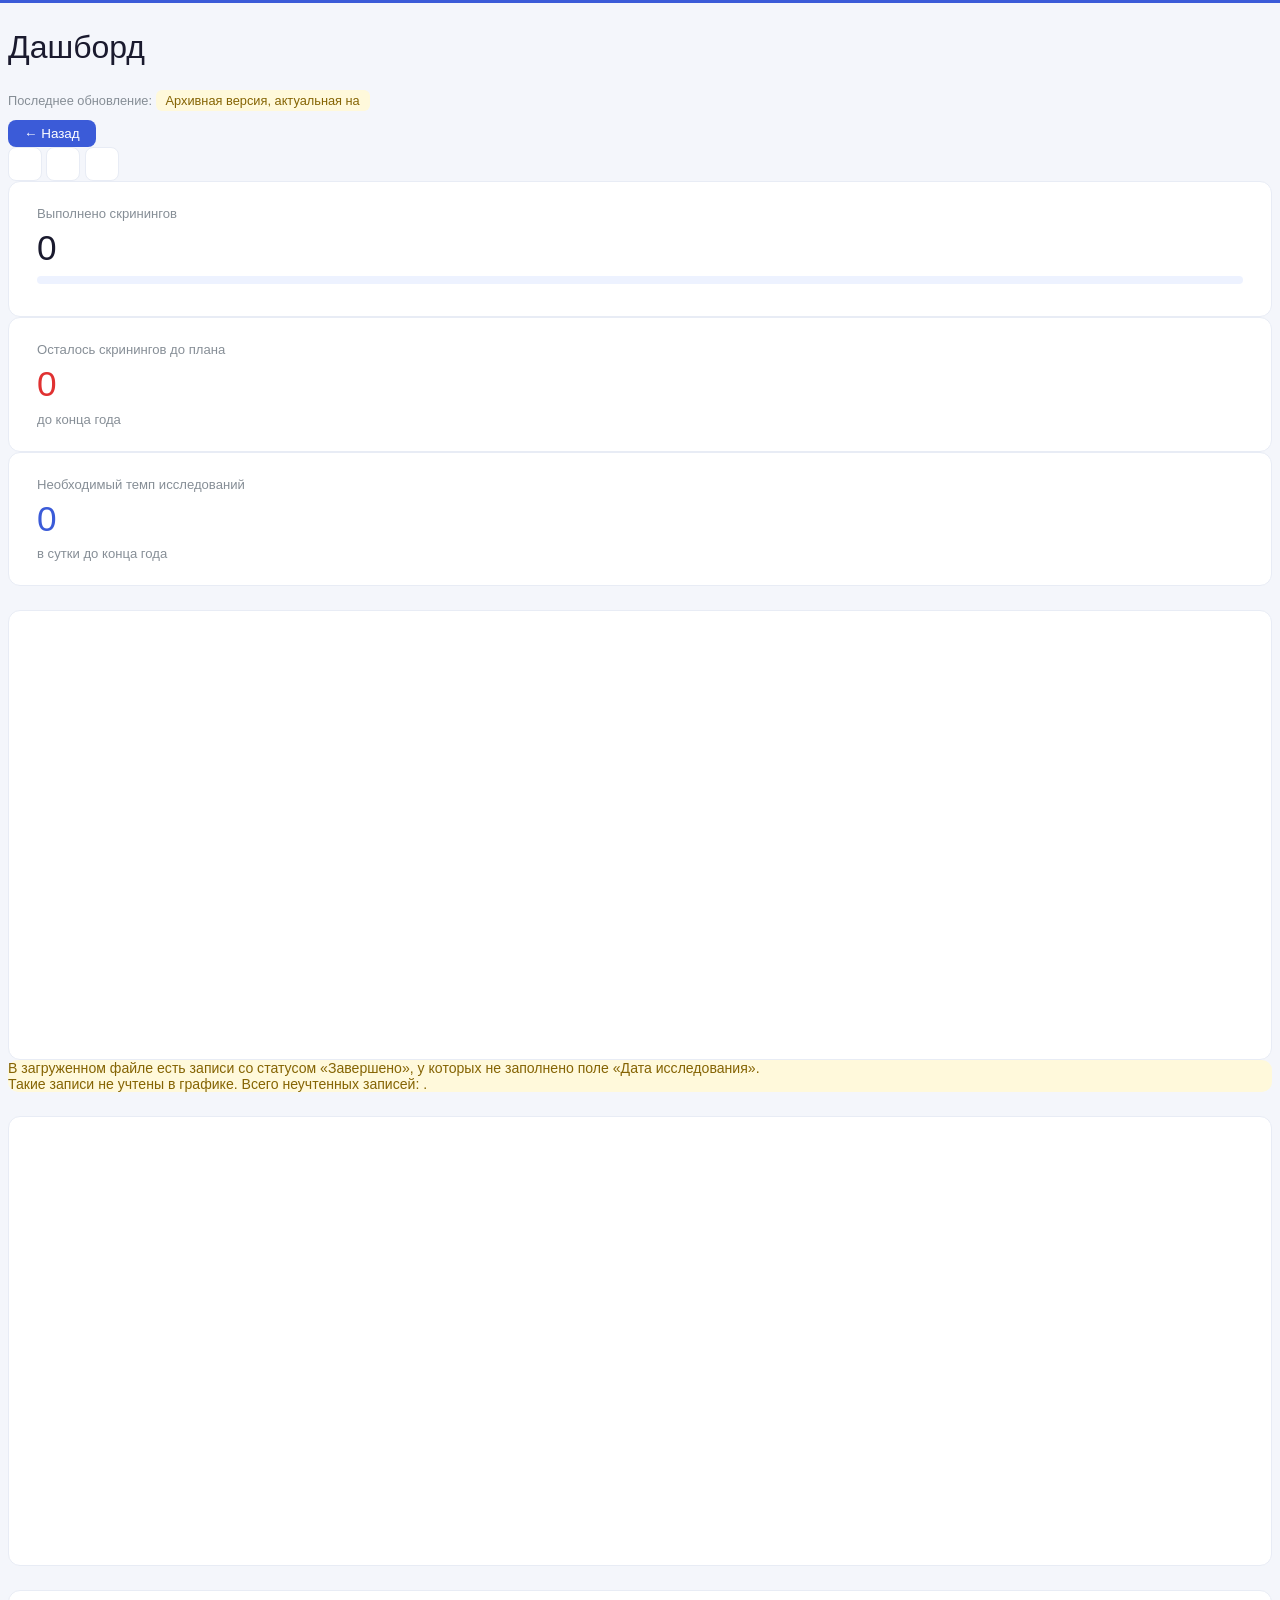
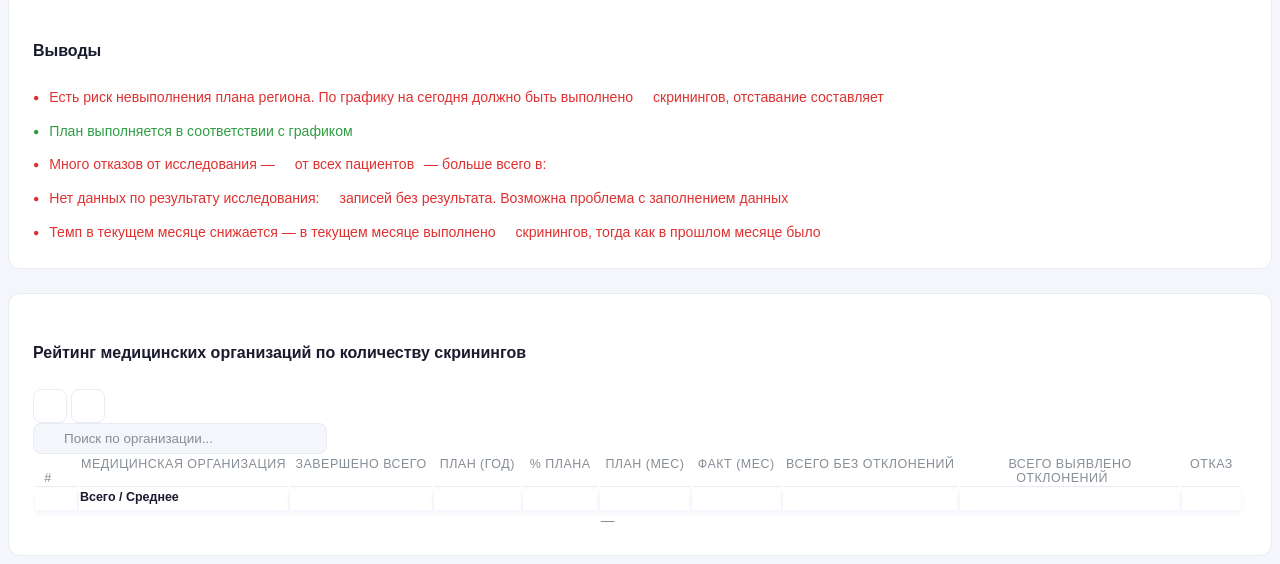
==== commit b4b020dc: "писание изменений (например: бновление дашборда, исправление багов)" ====
--- a/src/main/resources/templates/index.html
+++ b/src/main/resources/templates/index.html
@@ -422,9 +422,65 @@
             letter-spacing: 0.04em;
             border-bottom: 1px solid var(--emias-border);
             background: transparent;
+            vertical-align: bottom;
         }
         .table tbody td { border-color: var(--emias-border); vertical-align: middle; }
         .table-hover tbody tr:hover { background-color: var(--emias-blue-lt); }
+
+        /* Прокручиваемая таблица рейтинга с фиксированной шапкой */
+        .rating-scroll-wrap {
+            max-height: 480px;
+            overflow-y: auto;
+            overflow-x: auto;
+            scrollbar-width: thin;
+            scrollbar-color: #CED4DA transparent;
+        }
+        .rating-scroll-wrap::-webkit-scrollbar       { width: 5px; height: 5px; }
+        .rating-scroll-wrap::-webkit-scrollbar-track  { background: transparent; }
+        .rating-scroll-wrap::-webkit-scrollbar-thumb  { background: #CED4DA; border-radius: 10px; }
+        .rating-scroll-wrap::-webkit-scrollbar-thumb:hover { background: #ADB5BD; }
+        html[data-theme="dark"] .rating-scroll-wrap {
+            scrollbar-color: #444C5A transparent;
+        }
+        html[data-theme="dark"] .rating-scroll-wrap::-webkit-scrollbar-thumb { background: #444C5A; }
+        html[data-theme="dark"] .rating-scroll-wrap::-webkit-scrollbar-thumb:hover { background: #6A7280; }
+        /* Все ячейки шапки — sticky внутри контейнера */
+        #rating-table thead th,
+        #rating-table thead td {
+            position: sticky;
+            z-index: 3;
+            background: #fff;
+        }
+        /* Первая строка (названия столбцов) — прилипает к верху */
+        #rating-table thead tr:first-child th {
+            top: 0;
+        }
+        /* Вторая строка (Всего/Среднее) — top выставляется через JS */
+        #rating-table thead tr:nth-child(2) td {
+            box-shadow: 0 3px 6px rgba(59,91,216,0.07);
+        }
+        html[data-theme="dark"] #rating-table thead th,
+        html[data-theme="dark"] #rating-table thead td {
+            background: #161B22;
+        }
+        html[data-theme="dark"] #rating-table thead tr:nth-child(2) td {
+            box-shadow: 0 3px 6px rgba(0,0,0,0.25);
+        }
+
+        /* Сортируемые заголовки таблицы */
+        .th-sort {
+            cursor: pointer;
+            user-select: none;
+        }
+        .th-sort:hover { color: var(--emias-blue) !important; }
+        .sort-ind {
+            display: inline-block;
+            width: 10px;
+            font-size: 0.7em;
+            color: var(--emias-blue);
+            margin-left: 2px;
+        }
+        html[data-theme="dark"] .th-sort:hover { color: var(--emias-blue) !important; }
     </style>
 </head>
 <body>
@@ -445,20 +501,6 @@
         <div class="d-flex align-items-center justify-content-between no-print" style="margin-top: 12px;">
             <a th:href="${basePath + '/'}" class="btn-emias-outline">← Назад</a>
             <div class="d-flex gap-2 align-items-center">
-                <div class="dropdown" th:if="${uploadedDates != null and #lists.size(uploadedDates) > 1}">
-                    <button class="btn-icon" th:classappend="${isLatest == false} ? ' btn-icon-warning'" data-bs-toggle="dropdown" aria-expanded="false" title="История загрузок">
-                        <i class="bi bi-clock-history"></i>
-                    </button>
-                    <ul class="dropdown-menu dropdown-menu-end">
-                        <li th:each="d, i : ${uploadedDates}">
-                            <a class="dropdown-item"
-                               th:href="@{/dashboard(date=${d})}"
-                               th:text="${uploadedDatesFormatted[i.index]}"
-                               th:classappend="${d == selectedDateRaw} ? ' active' : ''">
-                            </a>
-                        </li>
-                    </ul>
-                </div>
                 <button class="btn-icon" onclick="window.print()" title="Сохранить как PDF">
                     <i class="bi bi-file-earmark-pdf"></i>
                 </button>
@@ -643,20 +685,32 @@
                                oninput="filterRating(this.value)">
                     </div>
                 </div>
+                <div class="rating-scroll-wrap">
                 <table id="rating-table" class="table table-hover mb-0">
                     <thead>
                         <tr>
-                            <th style="width: 40px;">#</th>
-                            <th>Медицинская организация</th>
-                            <th class="text-end">Завершено</th>
-                            <th class="text-end">План (год)</th>
-                            <th class="text-end">% плана</th>
-                            <th class="text-end">План (мес)</th>
-                            <th class="text-end">План (нед)</th>
-                            <th class="text-end">Без отклонений</th>
-                            <th class="text-end">Выявлено отклонение</th>
-                            <th class="text-end">Отказ</th>
-                            <th class="text-end">Нет данных</th>
+                            <th class="th-sort" style="width: 40px;" onclick="sortRating(0)"># <span class="sort-ind" data-col="0"></span></th>
+                            <th class="th-sort" onclick="sortRating(1)">Медицинская организация <span class="sort-ind" data-col="1"></span></th>
+                            <th class="th-sort text-end" onclick="sortRating(2)">Завершено всего <span class="sort-ind" data-col="2"></span></th>
+                            <th class="th-sort text-end" onclick="sortRating(3)">План (год) <span class="sort-ind" data-col="3"></span></th>
+                            <th class="th-sort text-end" onclick="sortRating(4)">% плана <span class="sort-ind" data-col="4"></span></th>
+                            <th class="th-sort text-end" onclick="sortRating(5)">План (мес) <span class="sort-ind" data-col="5"></span></th>
+                            <th class="th-sort text-end" onclick="sortRating(6)">Факт (мес) <span class="sort-ind" data-col="6"></span></th>
+                            <th class="th-sort text-end" onclick="sortRating(7)">Всего без отклонений <span class="sort-ind" data-col="7"></span></th>
+                            <th class="th-sort text-end" onclick="sortRating(8)">Всего выявлено отклонений <span class="sort-ind" data-col="8"></span></th>
+                            <th class="th-sort text-end" onclick="sortRating(9)">Отказ <span class="sort-ind" data-col="9"></span></th>
+                        </tr>
+                        <tr id="rating-totals-row" style="border-top: 2px solid var(--emias-border);">
+                            <td class="text-muted" style="font-size:0.78rem; padding-bottom:6px;"></td>
+                            <td style="font-size:0.78rem; font-weight:600; padding-bottom:6px;">Всего / Среднее</td>
+                            <td class="text-end" style="font-size:0.78rem; font-weight:600; padding-bottom:6px;" id="tot-col-2"></td>
+                            <td class="text-end" style="font-size:0.78rem; font-weight:600; padding-bottom:6px;" id="tot-col-3"></td>
+                            <td class="text-end" style="font-size:0.78rem; font-weight:600; padding-bottom:6px;" id="tot-col-4"></td>
+                            <td class="text-end" style="font-size:0.78rem; font-weight:600; padding-bottom:6px;" id="tot-col-5"></td>
+                            <td class="text-end" style="font-size:0.78rem; font-weight:600; padding-bottom:6px;" id="tot-col-6"></td>
+                            <td class="text-end" style="font-size:0.78rem; font-weight:600; padding-bottom:6px;" id="tot-col-7"></td>
+                            <td class="text-end" style="font-size:0.78rem; font-weight:600; padding-bottom:6px;" id="tot-col-8"></td>
+                            <td class="text-end" style="font-size:0.78rem; font-weight:600; padding-bottom:6px;" id="tot-col-9"></td>
                         </tr>
                     </thead>
                     <tbody>
@@ -685,18 +739,18 @@
                                 th:text="${row.hasPlan()} ? ${#numbers.formatInteger(row.monthlyPlanTotal, 0, 'DEFAULT')} : '—'">
                             </td>
 
-                            <!-- План (нед) -->
-                            <td class="text-end text-muted"
-                                th:text="${row.hasPlan()} ? ${#numbers.formatInteger(row.weeklyPlanTotal, 0, 'DEFAULT')} : '—'">
+                            <!-- Факт (мес) -->
+                            <td class="text-end fw-bold"
+                                th:text="${#numbers.formatInteger(row.monthlyCompleted, 0, 'DEFAULT')}">
                             </td>
 
                             <td class="text-end" th:text="${row.withoutDeviations}"></td>
                             <td class="text-end text-danger" th:text="${row.withDeviations}"></td>
                             <td class="text-end text-warning" th:text="${row.refusal}"></td>
-                            <td class="text-end text-muted" th:text="${row.noData}"></td>
                         </tr>
                     </tbody>
                 </table>
+                </div><!-- /.rating-scroll-wrap -->
             </div>
         </div>
 
@@ -771,7 +825,25 @@
 
     // Сортировка рейтинга (col 2 = Завершено, col 4 = % плана)
     let _sortAsc   = false;
-    let _sortCol   = 2; // по умолчанию — по "Завершено"
+    let _sortCol   = 4; // по умолчанию — по "% плана"
+
+    function _updateSortIndicators() {
+        document.querySelectorAll('#rating-table .sort-ind').forEach(s => {
+            const c = parseInt(s.dataset.col);
+            s.textContent = c === _sortCol ? (_sortAsc ? '▲' : '▼') : '';
+        });
+        const btn = document.getElementById('sort-btn');
+        if (btn) {
+            if (_sortAsc) {
+                btn.title = 'Сортировка по возрастанию — нажмите для смены';
+                btn.querySelector('i').className = 'bi bi-sort-up';
+            } else {
+                btn.title = 'Сортировка по убыванию — нажмите для смены';
+                btn.querySelector('i').className = 'bi bi-sort-down';
+            }
+        }
+    }
+
     function sortRating(col) {
         if (col === undefined) col = _sortCol;
         if (_sortCol === col) {
@@ -791,15 +863,64 @@
             row.cells[0].textContent = i + 1;
             tbody.appendChild(row);
         });
-        const btn = document.getElementById('sort-btn');
-        if (_sortAsc) {
-            btn.title = 'Сортировка по возрастанию — нажмите для смены';
-            btn.querySelector('i').className = 'bi bi-sort-up';
-        } else {
-            btn.title = 'Сортировка по убыванию — нажмите для смены';
-            btn.querySelector('i').className = 'bi bi-sort-down';
-        }
+        _updateSortIndicators();
     }
+
+    // Показываем начальный индикатор сортировки и итоги
+    function computeRatingTotals() {
+        const rows = Array.from(document.querySelectorAll('#rating-table tbody tr'));
+
+        const parseNum = txt => {
+            const s = txt.trim();
+            if (s === '—' || s === '') return null;
+            const n = parseFloat(s.replace('%', '').replace(/[\s ]/g, '').replace(',', '.'));
+            return isNaN(n) ? null : n;
+        };
+
+        let s2=0, s3=0, s6=0, s7=0, s8=0, s9=0;
+        let s4=0, c4=0, s5=0, c5=0;
+
+        rows.forEach(r => {
+            const v = i => parseNum(r.cells[i].textContent);
+            const n2=v(2), n3=v(3), n4=v(4), n5=v(5), n6=v(6), n7=v(7), n8=v(8), n9=v(9);
+            if (n2!==null) s2+=n2;
+            if (n3!==null) s3+=n3;
+            if (n4!==null) { s4+=n4; c4++; }
+            if (n5!==null) { s5+=n5; c5++; }
+            if (n6!==null) s6+=n6;
+            if (n7!==null) s7+=n7;
+            if (n8!==null) s8+=n8;
+            if (n9!==null) s9+=n9;
+        });
+
+        const fmt    = n => Math.round(n).toLocaleString('ru-RU');
+        const avgPct = (s,c) => c>0 ? Math.round(s/c)+'%' : '—';
+        const avgNum = (s,c) => c>0 ? fmt(Math.round(s/c))   : '—';
+
+        document.getElementById('tot-col-2').textContent = fmt(s2);         // Завершено всего — сумма
+        document.getElementById('tot-col-3').textContent = fmt(s3);         // План (год) — сумма
+        document.getElementById('tot-col-4').textContent = avgPct(s4,c4);   // % плана — среднее
+        document.getElementById('tot-col-5').textContent = avgNum(s5,c5);   // План (мес) — среднее
+        document.getElementById('tot-col-6').textContent = fmt(s6);         // Факт (мес) — сумма
+        document.getElementById('tot-col-7').textContent = fmt(s7);         // Без отклонений — сумма
+        document.getElementById('tot-col-8').textContent = fmt(s8);         // Выявлено отклонений — сумма
+        document.getElementById('tot-col-9').textContent = fmt(s9);         // Отказ — сумма
+    }
+
+    // Выставляет top второй строки шапки (Всего/Среднее) равным высоте первой строки
+    function fixStickyTotalsRow() {
+        const firstRow = document.querySelector('#rating-table thead tr:first-child');
+        const totalsRow = document.querySelector('#rating-table thead tr:nth-child(2)');
+        if (!firstRow || !totalsRow) return;
+        const h = firstRow.getBoundingClientRect().height;
+        totalsRow.querySelectorAll('td').forEach(td => { td.style.top = h + 'px'; });
+    }
+
+    document.addEventListener('DOMContentLoaded', function() {
+        _updateSortIndicators();
+        computeRatingTotals();
+        fixStickyTotalsRow();
+    });
 
     // Экспорт таблицы в CSV
     function exportRatingCSV() {
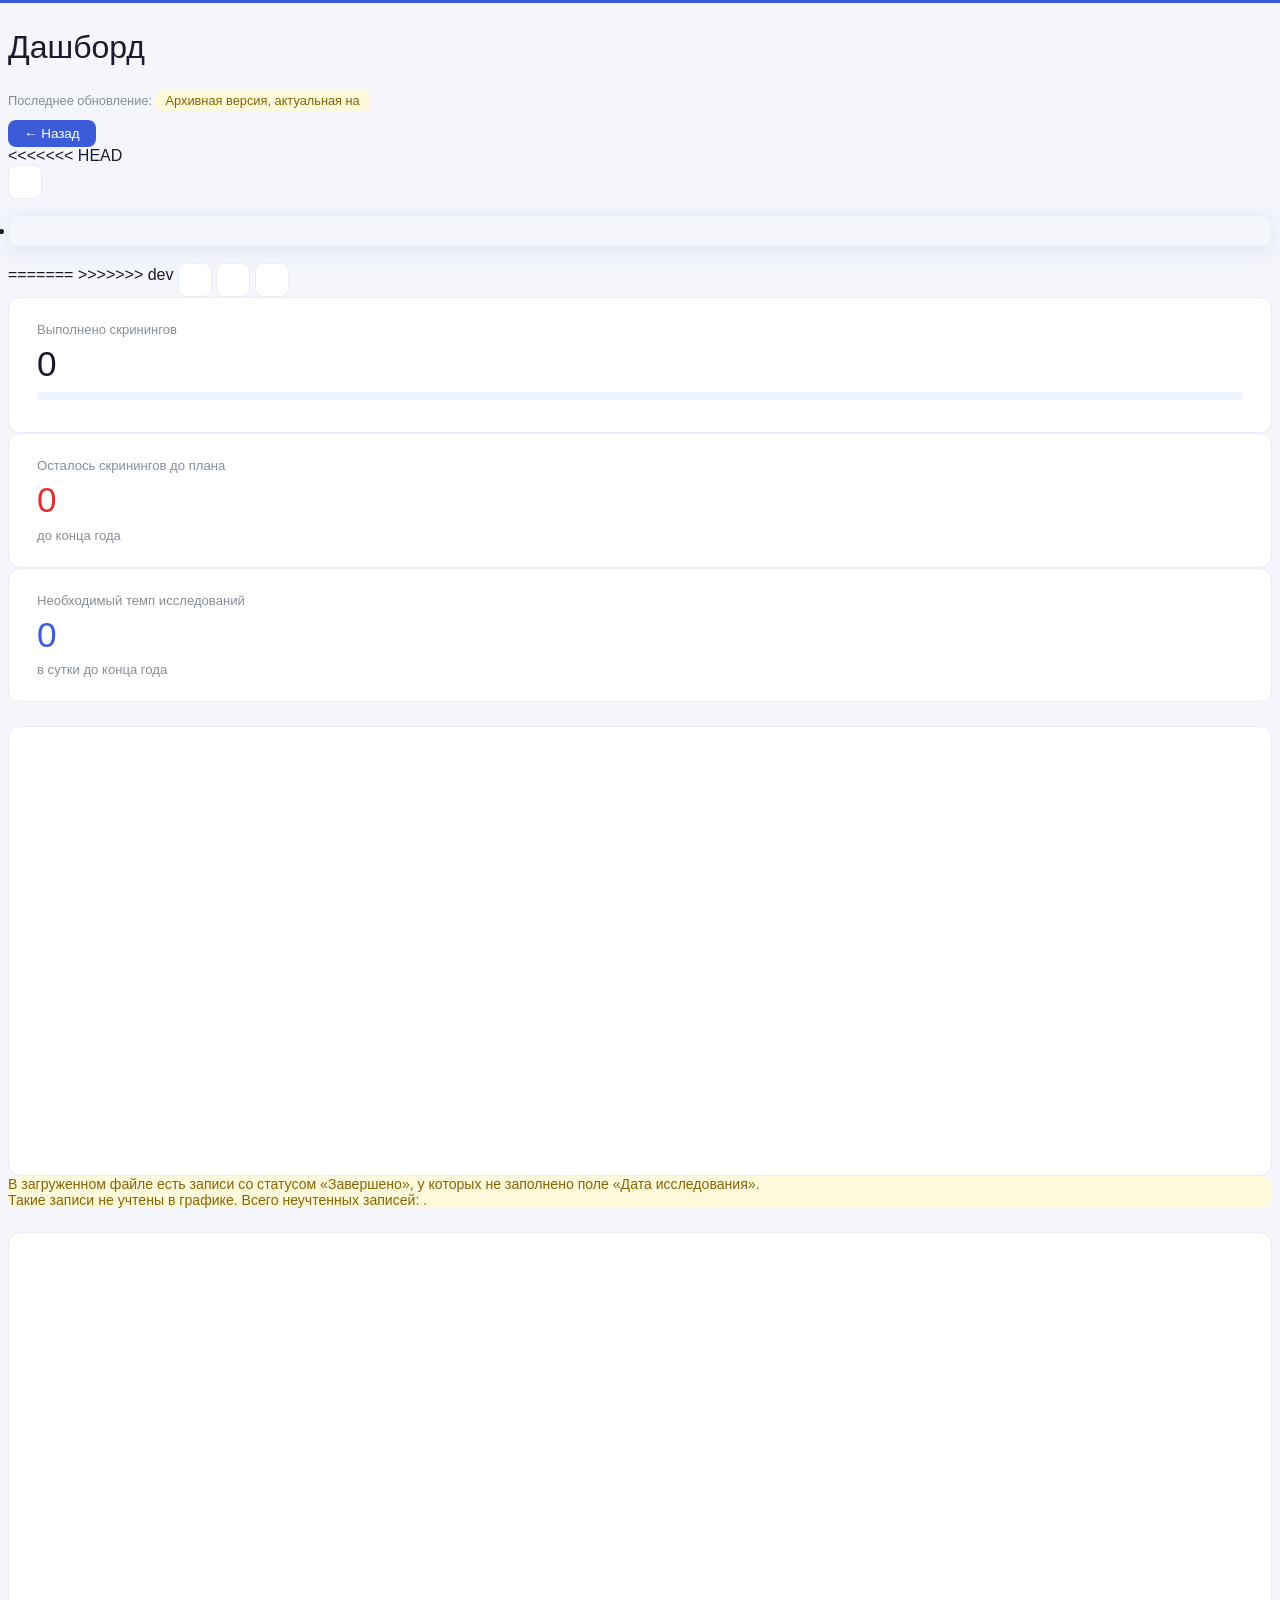
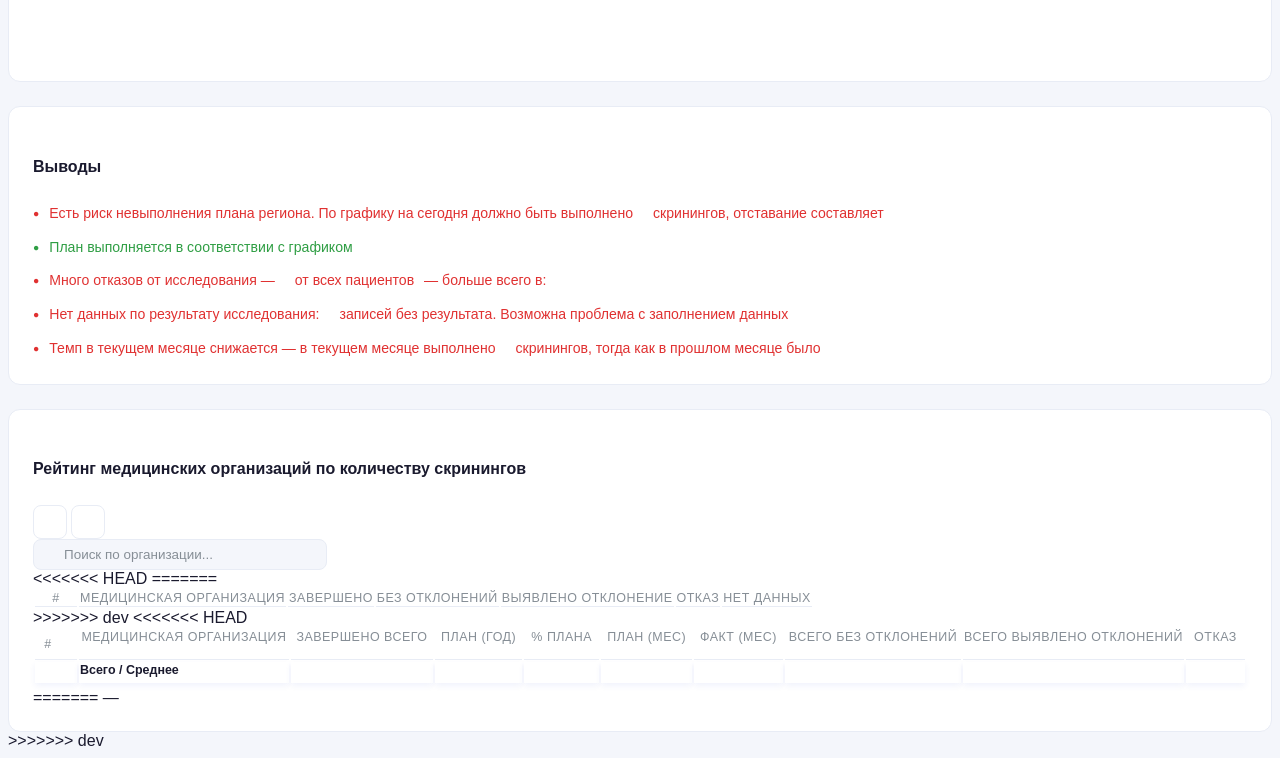
==== commit 6d1d822d: "merge dev into main" ====
--- a/src/main/resources/templates/index.html
+++ b/src/main/resources/templates/index.html
@@ -422,6 +422,11 @@
             letter-spacing: 0.04em;
             border-bottom: 1px solid var(--emias-border);
             background: transparent;
+<<<<<<< HEAD
+        }
+        .table tbody td { border-color: var(--emias-border); vertical-align: middle; }
+        .table-hover tbody tr:hover { background-color: var(--emias-blue-lt); }
+=======
             vertical-align: bottom;
         }
         .table tbody td { border-color: var(--emias-border); vertical-align: middle; }
@@ -481,6 +486,7 @@
             margin-left: 2px;
         }
         html[data-theme="dark"] .th-sort:hover { color: var(--emias-blue) !important; }
+>>>>>>> dev
     </style>
 </head>
 <body>
@@ -501,6 +507,23 @@
         <div class="d-flex align-items-center justify-content-between no-print" style="margin-top: 12px;">
             <a th:href="${basePath + '/'}" class="btn-emias-outline">← Назад</a>
             <div class="d-flex gap-2 align-items-center">
+<<<<<<< HEAD
+                <div class="dropdown" th:if="${uploadedDates != null and #lists.size(uploadedDates) > 1}">
+                    <button class="btn-icon" th:classappend="${isLatest == false} ? ' btn-icon-warning'" data-bs-toggle="dropdown" aria-expanded="false" title="История загрузок">
+                        <i class="bi bi-clock-history"></i>
+                    </button>
+                    <ul class="dropdown-menu dropdown-menu-end">
+                        <li th:each="d, i : ${uploadedDates}">
+                            <a class="dropdown-item"
+                               th:href="@{/dashboard(date=${d})}"
+                               th:text="${uploadedDatesFormatted[i.index]}"
+                               th:classappend="${d == selectedDateRaw} ? ' active' : ''">
+                            </a>
+                        </li>
+                    </ul>
+                </div>
+=======
+>>>>>>> dev
                 <button class="btn-icon" onclick="window.print()" title="Сохранить как PDF">
                     <i class="bi bi-file-earmark-pdf"></i>
                 </button>
@@ -685,6 +708,18 @@
                                oninput="filterRating(this.value)">
                     </div>
                 </div>
+<<<<<<< HEAD
+                <table id="rating-table" class="table table-hover mb-0">
+                    <thead>
+                        <tr>
+                            <th style="width: 40px;">#</th>
+                            <th>Медицинская организация</th>
+                            <th class="text-end">Завершено</th>
+                            <th class="text-end">Без отклонений</th>
+                            <th class="text-end">Выявлено отклонение</th>
+                            <th class="text-end">Отказ</th>
+                            <th class="text-end">Нет данных</th>
+=======
                 <div class="rating-scroll-wrap">
                 <table id="rating-table" class="table table-hover mb-0">
                     <thead>
@@ -711,6 +746,7 @@
                             <td class="text-end" style="font-size:0.78rem; font-weight:600; padding-bottom:6px;" id="tot-col-7"></td>
                             <td class="text-end" style="font-size:0.78rem; font-weight:600; padding-bottom:6px;" id="tot-col-8"></td>
                             <td class="text-end" style="font-size:0.78rem; font-weight:600; padding-bottom:6px;" id="tot-col-9"></td>
+>>>>>>> dev
                         </tr>
                     </thead>
                     <tbody>
@@ -718,6 +754,15 @@
                             <td class="text-muted" th:text="${stat.count}"></td>
                             <td th:text="${row.name}"></td>
                             <td class="text-end fw-bold text-success" th:text="${row.completed}"></td>
+<<<<<<< HEAD
+                            <td class="text-end" th:text="${row.withoutDeviations}"></td>
+                            <td class="text-end text-danger" th:text="${row.withDeviations}"></td>
+                            <td class="text-end text-warning" th:text="${row.refusal}"></td>
+                            <td class="text-end text-muted" th:text="${row.noData}"></td>
+                        </tr>
+                    </tbody>
+                </table>
+=======
 
                             <!-- План (год) -->
                             <td class="text-end text-muted"
@@ -751,6 +796,7 @@
                     </tbody>
                 </table>
                 </div><!-- /.rating-scroll-wrap -->
+>>>>>>> dev
             </div>
         </div>
 
@@ -823,6 +869,17 @@
         });
     }
 
+<<<<<<< HEAD
+    // Сортировка рейтинга
+    let _sortAsc = false;
+    function sortRating() {
+        _sortAsc = !_sortAsc;
+        const tbody = document.querySelector('#rating-table tbody');
+        const rows = Array.from(tbody.querySelectorAll('tr'));
+        rows.sort((a, b) => {
+            const av = parseInt(a.cells[2].textContent.trim()) || 0;
+            const bv = parseInt(b.cells[2].textContent.trim()) || 0;
+=======
     // Сортировка рейтинга (col 2 = Завершено, col 4 = % плана)
     let _sortAsc   = false;
     let _sortCol   = 4; // по умолчанию — по "% плана"
@@ -857,12 +914,25 @@
         rows.sort((a, b) => {
             const av = parseFloat(a.cells[_sortCol].textContent.replace('%','').replace(/\s/g,'').replace('—','-1')) || 0;
             const bv = parseFloat(b.cells[_sortCol].textContent.replace('%','').replace(/\s/g,'').replace('—','-1')) || 0;
+>>>>>>> dev
             return _sortAsc ? av - bv : bv - av;
         });
         rows.forEach((row, i) => {
             row.cells[0].textContent = i + 1;
             tbody.appendChild(row);
         });
+<<<<<<< HEAD
+        const btn = document.getElementById('sort-btn');
+        if (_sortAsc) {
+            btn.title = 'Сортировка: худшие вверху — нажмите, чтобы показать лучших первыми';
+            btn.querySelector('i').className = 'bi bi-sort-up';
+        } else {
+            btn.title = 'Сортировка: лучшие вверху — нажмите, чтобы показать худших первыми';
+            btn.querySelector('i').className = 'bi bi-sort-down';
+        }
+    }
+
+=======
         _updateSortIndicators();
     }
 
@@ -922,6 +992,7 @@
         fixStickyTotalsRow();
     });
 
+>>>>>>> dev
     // Экспорт таблицы в CSV
     function exportRatingCSV() {
         const table = document.getElementById('rating-table');
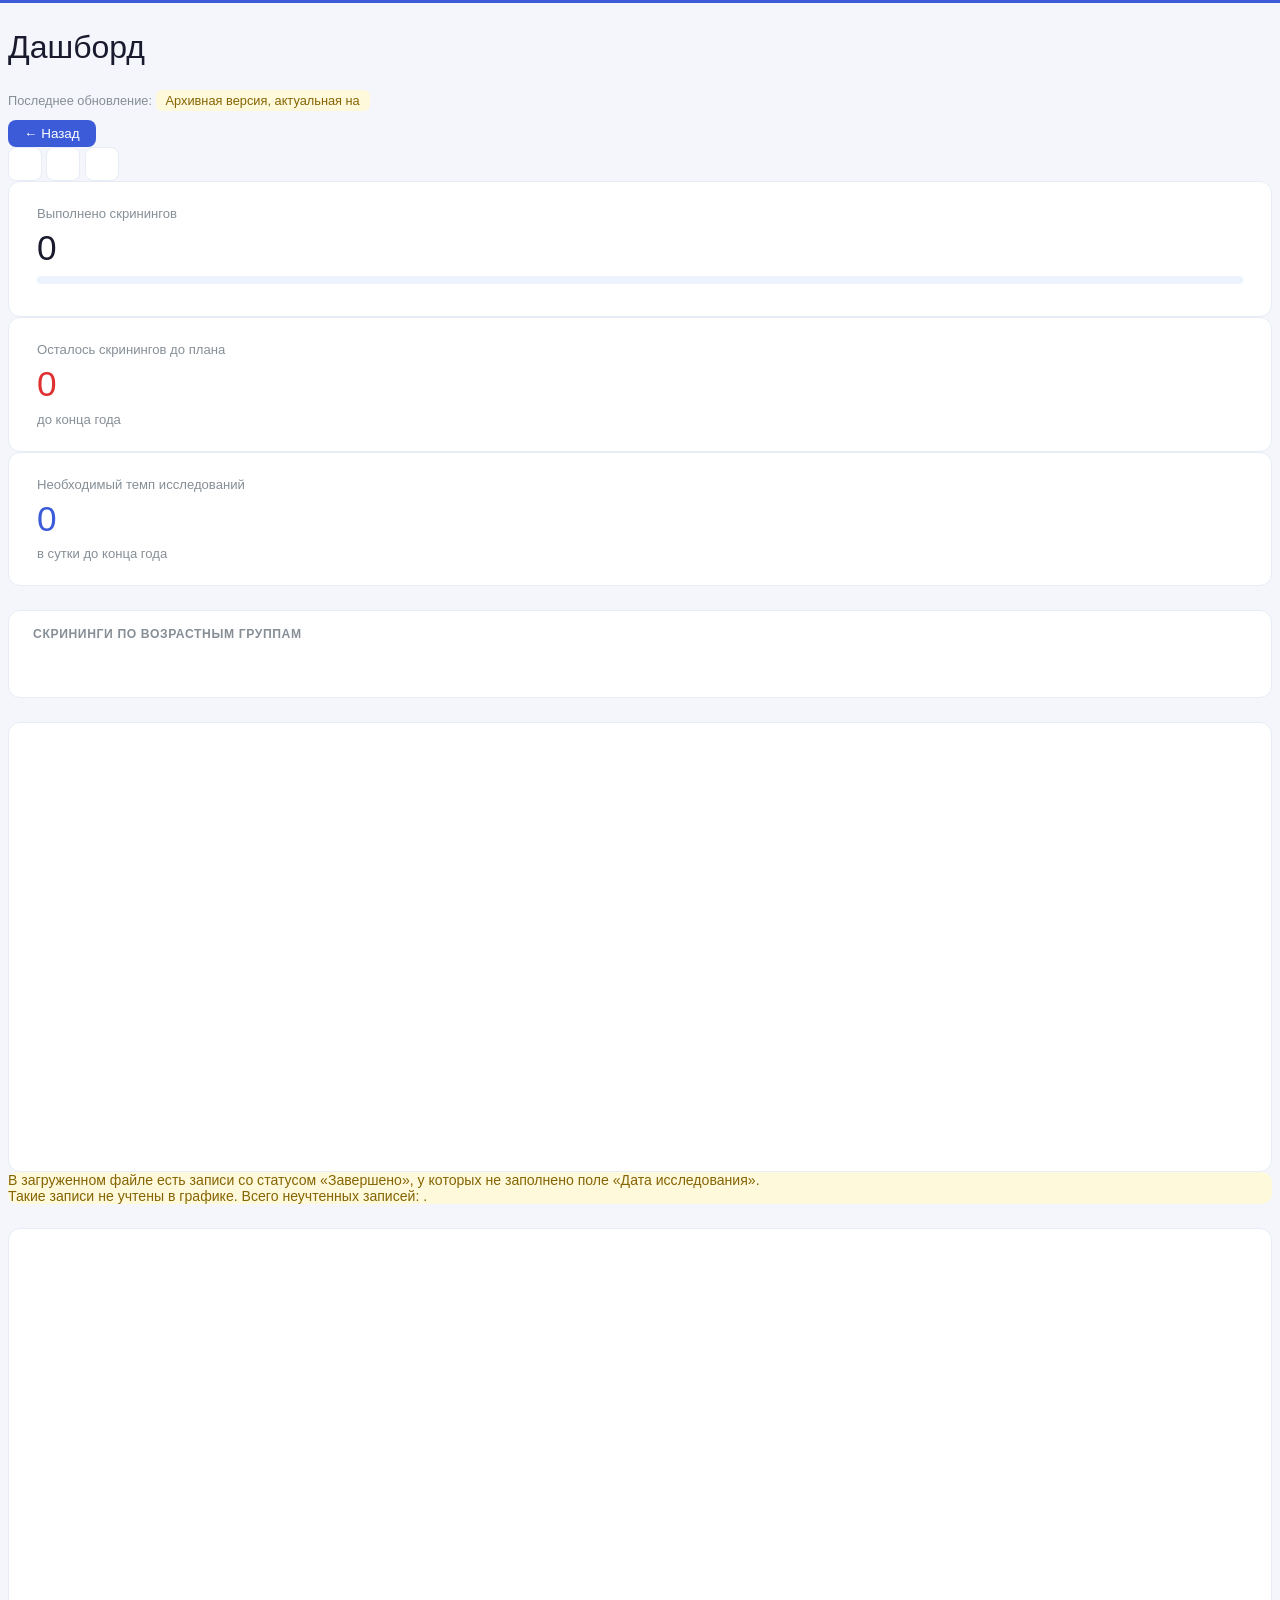
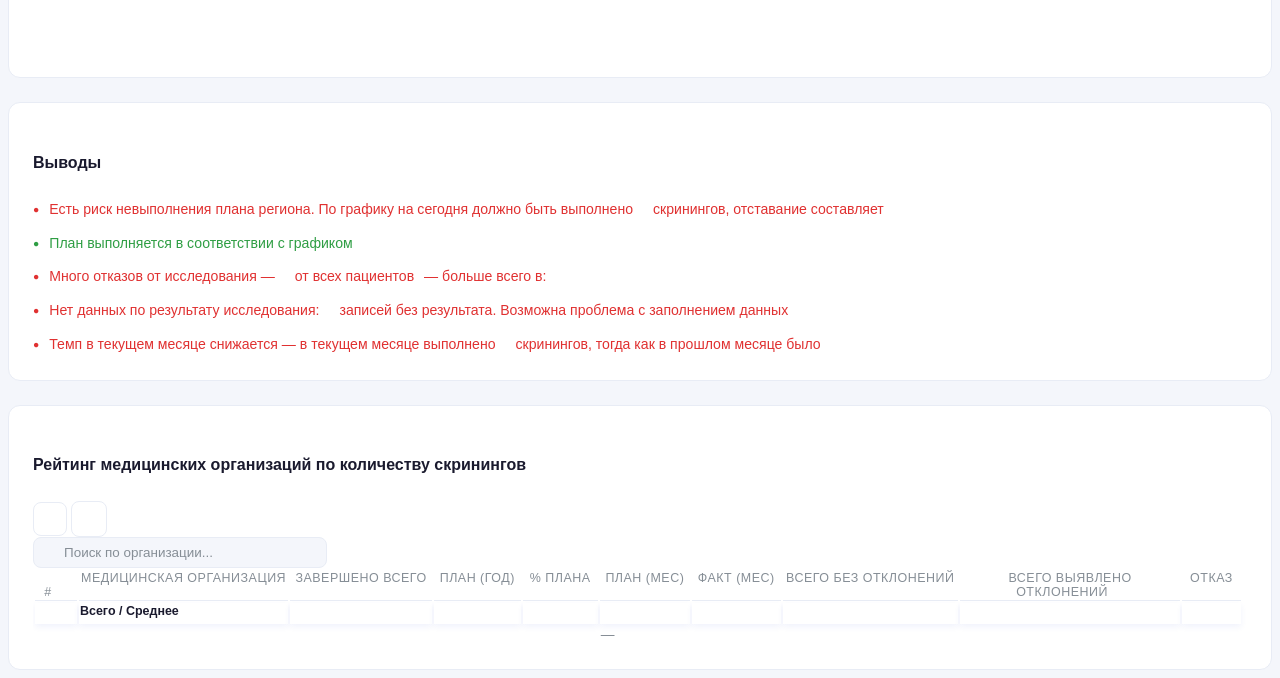
==== commit d0d9d334: "загрузка таблицы соответвия" ====
--- a/src/main/resources/templates/index.html
+++ b/src/main/resources/templates/index.html
@@ -381,6 +381,84 @@
         html[data-theme="dark"] .dropdown-item:hover { background: #141D35; color: var(--emias-blue); }
         html[data-theme="dark"] .dropdown-item.active { background: var(--emias-blue); color: #fff; }
 
+        /* KPI-лента возрастных групп */
+        .kpi-strip-title {
+            font-size: 0.76rem;
+            color: var(--emias-muted);
+            font-weight: 600;
+            text-transform: uppercase;
+            letter-spacing: 0.05em;
+            margin-bottom: 12px;
+        }
+        .kpi-strip {
+            display: flex;
+            align-items: stretch;
+        }
+        .kpi-cell {
+            flex: 1;
+            text-align: center;
+            padding: 10px 14px 8px;
+            border-right: 1px solid var(--emias-border);
+            border-radius: 8px;
+            transition: background 0.15s, box-shadow 0.15s;
+            cursor: default;
+            position: relative;
+        }
+        .kpi-cell:last-child { border-right: none; }
+        .kpi-cell:not(.kpi-cell-total):hover {
+            background: var(--emias-blue-lt);
+            box-shadow: 0 2px 8px rgba(59,91,216,0.08);
+        }
+        /* Цветовой акцент — полоска сверху */
+        .kpi-cell:not(.kpi-cell-total)::before {
+            content: '';
+            display: block;
+            width: 28px;
+            height: 3px;
+            border-radius: 2px;
+            margin: 0 auto 7px;
+        }
+        .kpi-strip .kpi-cell:nth-child(2)::before { background: #4DABF7; }
+        .kpi-strip .kpi-cell:nth-child(3)::before { background: #69DB7C; }
+        .kpi-strip .kpi-cell:nth-child(4)::before { background: #FFA94D; }
+        .kpi-strip .kpi-cell:nth-child(5)::before { background: #E599F7; }
+        .kpi-strip .kpi-cell:nth-child(6)::before { background: #FF8787; }
+        .kpi-strip .kpi-cell:nth-child(7)::before { background: #63E6BE; }
+        .kpi-cell-total {
+            flex: 0 0 auto;
+            text-align: left;
+            padding-left: 0;
+            padding-right: 24px;
+            border-right: 2px solid var(--emias-border) !important;
+            border-radius: 0;
+            margin-right: 4px;
+        }
+        .kpi-cell-total:hover { background: none !important; box-shadow: none !important; }
+        .kpi-cell-label {
+            font-size: 0.74rem;
+            color: var(--emias-muted);
+            font-weight: 500;
+            margin-bottom: 3px;
+            white-space: nowrap;
+        }
+        .kpi-cell-value {
+            font-size: 1.35rem;
+            font-weight: 700;
+            color: var(--emias-text);
+            line-height: 1.2;
+        }
+        .kpi-cell-total .kpi-cell-label { color: var(--emias-blue); font-weight: 700; }
+        .kpi-cell-total .kpi-cell-value { font-size: 1.75rem; color: var(--emias-blue); }
+        .kpi-cell-pct {
+            font-size: 0.68rem;
+            color: var(--emias-muted);
+            margin-top: 3px;
+        }
+        /* Тёмная тема */
+        html[data-theme="dark"] .kpi-cell:not(.kpi-cell-total):hover {
+            background: var(--emias-blue-lt);
+        }
+
         /* Поиск по таблице */
         .filter-wrap {
             position: relative;
@@ -422,11 +500,6 @@
             letter-spacing: 0.04em;
             border-bottom: 1px solid var(--emias-border);
             background: transparent;
-<<<<<<< HEAD
-        }
-        .table tbody td { border-color: var(--emias-border); vertical-align: middle; }
-        .table-hover tbody tr:hover { background-color: var(--emias-blue-lt); }
-=======
             vertical-align: bottom;
         }
         .table tbody td { border-color: var(--emias-border); vertical-align: middle; }
@@ -486,7 +559,6 @@
             margin-left: 2px;
         }
         html[data-theme="dark"] .th-sort:hover { color: var(--emias-blue) !important; }
->>>>>>> dev
     </style>
 </head>
 <body>
@@ -507,23 +579,6 @@
         <div class="d-flex align-items-center justify-content-between no-print" style="margin-top: 12px;">
             <a th:href="${basePath + '/'}" class="btn-emias-outline">← Назад</a>
             <div class="d-flex gap-2 align-items-center">
-<<<<<<< HEAD
-                <div class="dropdown" th:if="${uploadedDates != null and #lists.size(uploadedDates) > 1}">
-                    <button class="btn-icon" th:classappend="${isLatest == false} ? ' btn-icon-warning'" data-bs-toggle="dropdown" aria-expanded="false" title="История загрузок">
-                        <i class="bi bi-clock-history"></i>
-                    </button>
-                    <ul class="dropdown-menu dropdown-menu-end">
-                        <li th:each="d, i : ${uploadedDates}">
-                            <a class="dropdown-item"
-                               th:href="@{/dashboard(date=${d})}"
-                               th:text="${uploadedDatesFormatted[i.index]}"
-                               th:classappend="${d == selectedDateRaw} ? ' active' : ''">
-                            </a>
-                        </li>
-                    </ul>
-                </div>
-=======
->>>>>>> dev
                 <button class="btn-icon" onclick="window.print()" title="Сохранить как PDF">
                     <i class="bi bi-file-earmark-pdf"></i>
                 </button>
@@ -602,6 +657,23 @@
             </div>
         </div>
 
+        <!-- Блок 1б: Скрининги по возрастным группам (KPI-лента) -->
+        <div class="drag-block" th:if="${ageCounts}">
+            <div class="chart-box" style="padding: 16px 24px;">
+                <div class="drag-handle no-print"><i class="bi bi-grip-horizontal"></i></div>
+                <div class="kpi-strip-title">Скрининги по возрастным группам</div>
+                <div class="kpi-strip">
+                    <div th:each="ag, stat : ${ageCounts}"
+                         th:classappend="${stat.first} ? ' kpi-cell-total' : ''"
+                         class="kpi-cell">
+                        <div class="kpi-cell-label" th:text="${ag.label}"></div>
+                        <div class="kpi-cell-value" th:text="${#numbers.formatInteger(ag.count, 0, 'DEFAULT')}"></div>
+                        <div class="kpi-cell-pct" th:if="${ag.hasPercent()}" th:text="${ag.percentText}"></div>
+                    </div>
+                </div>
+            </div>
+        </div>
+
         <!-- Блок 2: График план / факт по месяцам -->
         <div class="drag-block" th:if="${config.chartMonthlyEnabled}">
             <div class="chart-box">
@@ -698,9 +770,10 @@
                     <button class="btn-icon" id="sort-btn" onclick="sortRating()" title="Сортировка: лучшие вверху — нажмите, чтобы показать худших первыми" style="flex-shrink: 0;">
                         <i class="bi bi-sort-down"></i>
                     </button>
-                    <button class="btn-icon" onclick="exportRatingCSV()" title="Скачать CSV" style="flex-shrink: 0;">
-                        <i class="bi bi-download"></i>
-                    </button>
+                    <a class="btn-icon" th:href="${basePath + '/api/rating/export'}"
+                       title="Скачать Excel" style="flex-shrink: 0; line-height: 1.2; text-decoration: none;">
+                        <i class="bi bi-file-earmark-excel"></i>
+                    </a>
                     <div class="filter-wrap">
                         <i class="bi bi-search"></i>
                         <input type="text" class="filter-input" id="facility-filter"
@@ -708,18 +781,6 @@
                                oninput="filterRating(this.value)">
                     </div>
                 </div>
-<<<<<<< HEAD
-                <table id="rating-table" class="table table-hover mb-0">
-                    <thead>
-                        <tr>
-                            <th style="width: 40px;">#</th>
-                            <th>Медицинская организация</th>
-                            <th class="text-end">Завершено</th>
-                            <th class="text-end">Без отклонений</th>
-                            <th class="text-end">Выявлено отклонение</th>
-                            <th class="text-end">Отказ</th>
-                            <th class="text-end">Нет данных</th>
-=======
                 <div class="rating-scroll-wrap">
                 <table id="rating-table" class="table table-hover mb-0">
                     <thead>
@@ -746,7 +807,6 @@
                             <td class="text-end" style="font-size:0.78rem; font-weight:600; padding-bottom:6px;" id="tot-col-7"></td>
                             <td class="text-end" style="font-size:0.78rem; font-weight:600; padding-bottom:6px;" id="tot-col-8"></td>
                             <td class="text-end" style="font-size:0.78rem; font-weight:600; padding-bottom:6px;" id="tot-col-9"></td>
->>>>>>> dev
                         </tr>
                     </thead>
                     <tbody>
@@ -754,15 +814,6 @@
                             <td class="text-muted" th:text="${stat.count}"></td>
                             <td th:text="${row.name}"></td>
                             <td class="text-end fw-bold text-success" th:text="${row.completed}"></td>
-<<<<<<< HEAD
-                            <td class="text-end" th:text="${row.withoutDeviations}"></td>
-                            <td class="text-end text-danger" th:text="${row.withDeviations}"></td>
-                            <td class="text-end text-warning" th:text="${row.refusal}"></td>
-                            <td class="text-end text-muted" th:text="${row.noData}"></td>
-                        </tr>
-                    </tbody>
-                </table>
-=======
 
                             <!-- План (год) -->
                             <td class="text-end text-muted"
@@ -796,7 +847,6 @@
                     </tbody>
                 </table>
                 </div><!-- /.rating-scroll-wrap -->
->>>>>>> dev
             </div>
         </div>
 
@@ -869,17 +919,6 @@
         });
     }
 
-<<<<<<< HEAD
-    // Сортировка рейтинга
-    let _sortAsc = false;
-    function sortRating() {
-        _sortAsc = !_sortAsc;
-        const tbody = document.querySelector('#rating-table tbody');
-        const rows = Array.from(tbody.querySelectorAll('tr'));
-        rows.sort((a, b) => {
-            const av = parseInt(a.cells[2].textContent.trim()) || 0;
-            const bv = parseInt(b.cells[2].textContent.trim()) || 0;
-=======
     // Сортировка рейтинга (col 2 = Завершено, col 4 = % плана)
     let _sortAsc   = false;
     let _sortCol   = 4; // по умолчанию — по "% плана"
@@ -914,25 +953,12 @@
         rows.sort((a, b) => {
             const av = parseFloat(a.cells[_sortCol].textContent.replace('%','').replace(/\s/g,'').replace('—','-1')) || 0;
             const bv = parseFloat(b.cells[_sortCol].textContent.replace('%','').replace(/\s/g,'').replace('—','-1')) || 0;
->>>>>>> dev
             return _sortAsc ? av - bv : bv - av;
         });
         rows.forEach((row, i) => {
             row.cells[0].textContent = i + 1;
             tbody.appendChild(row);
         });
-<<<<<<< HEAD
-        const btn = document.getElementById('sort-btn');
-        if (_sortAsc) {
-            btn.title = 'Сортировка: худшие вверху — нажмите, чтобы показать лучших первыми';
-            btn.querySelector('i').className = 'bi bi-sort-up';
-        } else {
-            btn.title = 'Сортировка: лучшие вверху — нажмите, чтобы показать худших первыми';
-            btn.querySelector('i').className = 'bi bi-sort-down';
-        }
-    }
-
-=======
         _updateSortIndicators();
     }
 
@@ -992,7 +1018,6 @@
         fixStickyTotalsRow();
     });
 
->>>>>>> dev
     // Экспорт таблицы в CSV
     function exportRatingCSV() {
         const table = document.getElementById('rating-table');
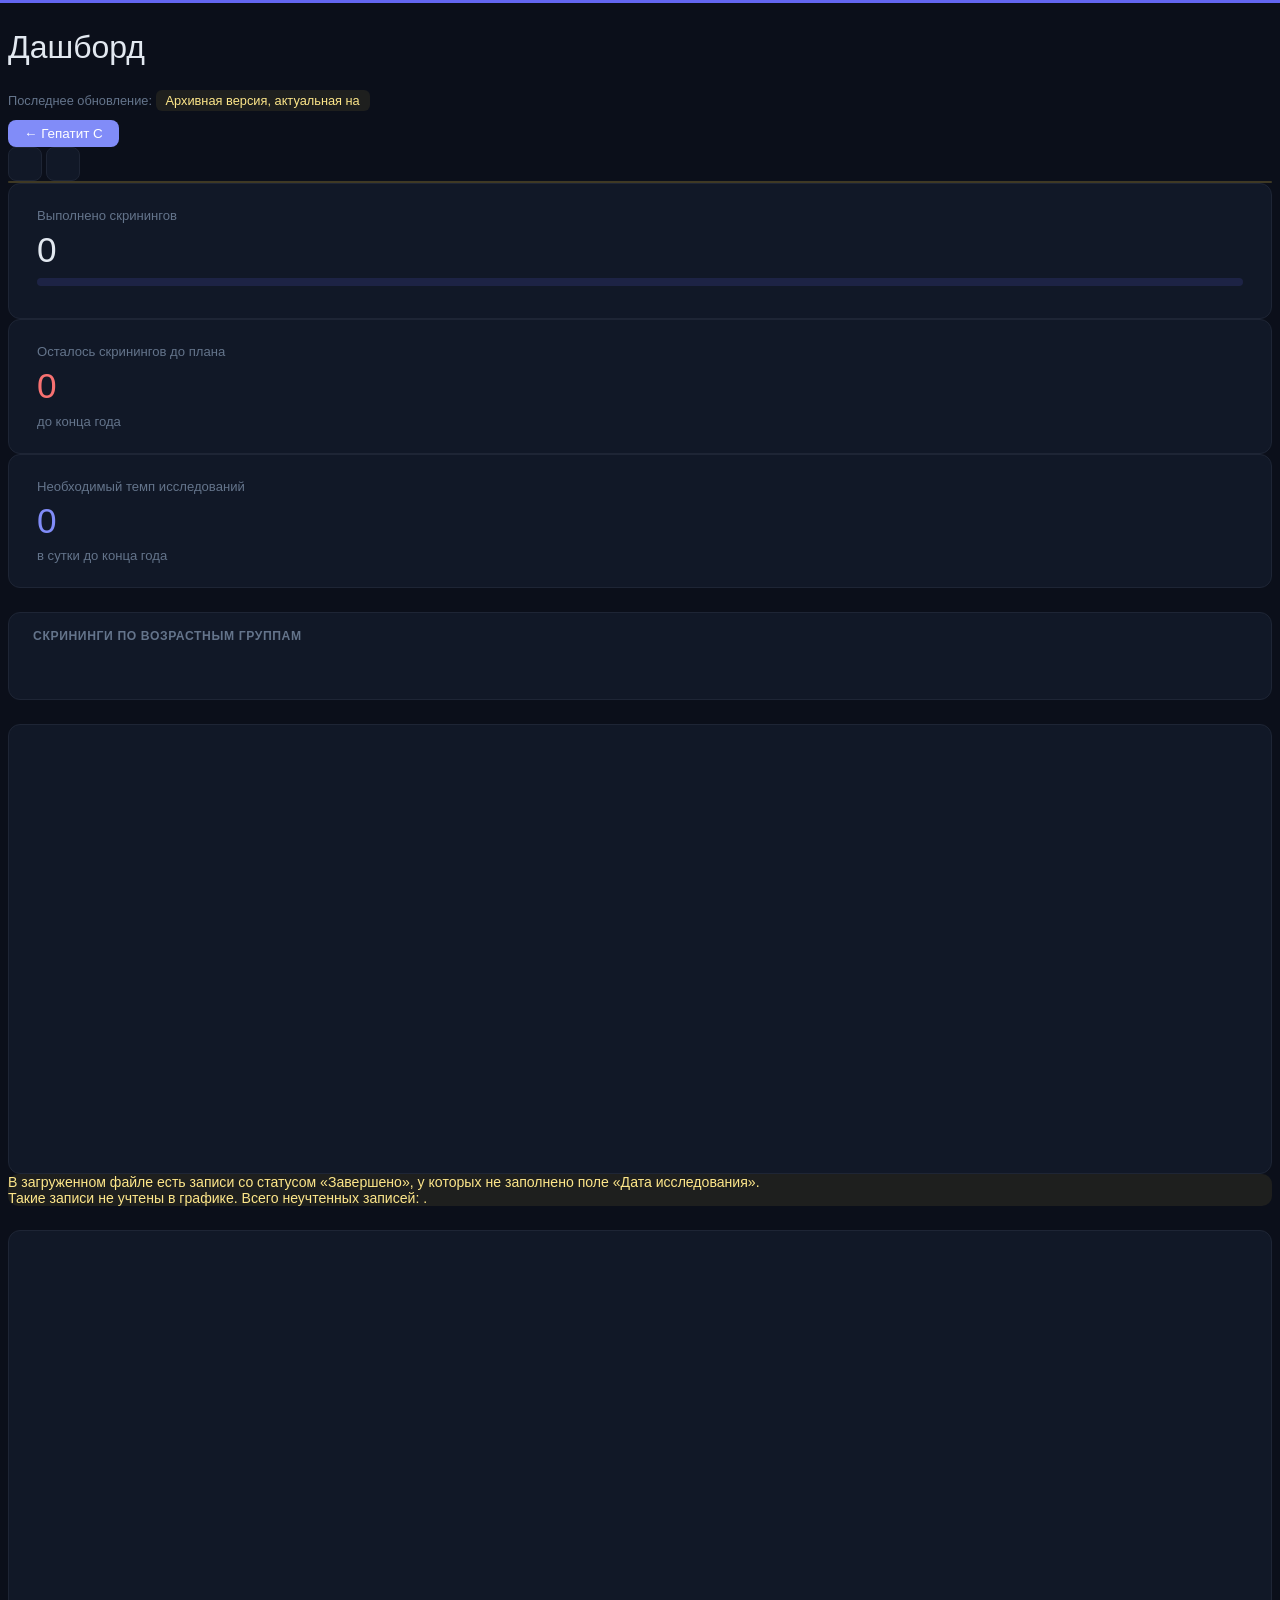
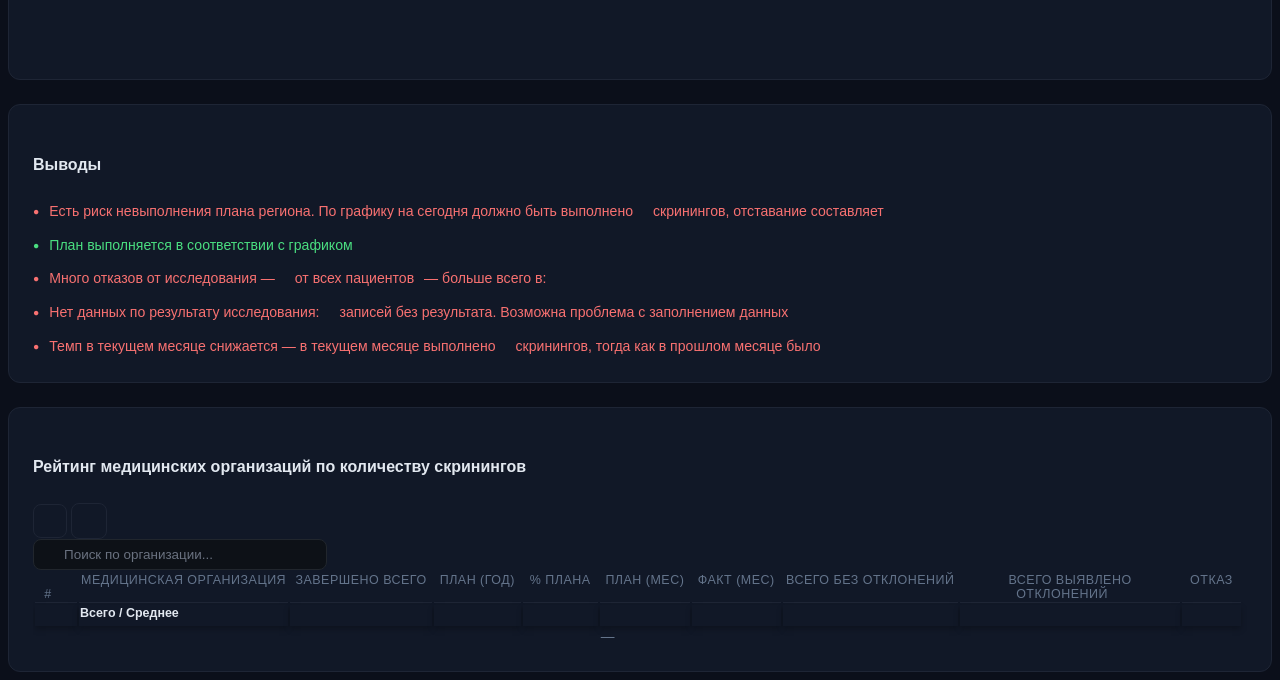
==== commit e0f34e29: "feat: дашборды ПЦР, схем лечения, маршрутизации и реестр ГЦ - Новые сущности HcvRegistry, MoTask и р" ====
--- a/src/main/resources/templates/index.html
+++ b/src/main/resources/templates/index.html
@@ -3,7 +3,7 @@
 <head>
     <meta charset="UTF-8">
     <title th:text="${config.dashboardTitle}">Дашборд</title>
-    <script>try{document.documentElement.setAttribute('data-theme',localStorage.getItem('emias-theme')||'light')}catch(e){}</script>
+    <script>document.documentElement.setAttribute('data-theme','dark');</script>
     <link rel="icon" href="data:image/svg+xml,<svg xmlns='http://www.w3.org/2000/svg' viewBox='0 0 32 32'><rect width='32' height='32' rx='6' fill='%233B5BD8'/><rect x='4' y='18' width='6' height='10' rx='1' fill='white'/><rect x='13' y='10' width='6' height='18' rx='1' fill='white'/><rect x='22' y='6' width='6' height='22' rx='1' fill='white'/></svg>">
     <link th:href="${basePath + '/css/fonts.css'}" rel="stylesheet">
     <link th:href="${basePath + '/css/bootstrap.min.css'}" rel="stylesheet">
@@ -307,35 +307,40 @@
         .conclusion-ok            { color: var(--emias-success); }
         .conclusion-ok::before    { color: var(--emias-success); }
 
-        /* ═══ Ночная тема ═══ */
+        /* ═══ Тёмная тема (всегда) ═══ */
         html[data-theme="dark"] {
-            --emias-bg:      #0D1117;
-            --emias-text:    #C9D1D9;
-            --emias-border:  #21262D;
-            --emias-muted:   #6A7280;
-            --emias-blue-lt: #141D35;
+            --emias-bg:      #0b0f1a;
+            --emias-text:    #e2e8f0;
+            --emias-border:  #1e2535;
+            --emias-muted:   #64748b;
+            --emias-blue:    #818cf8;
+            --emias-blue-lt: rgba(99,102,241,.1);
+            --emias-success: #4ade80;
+            --emias-danger:  #f87171;
+            --emias-warning: #fcd34d;
         }
         html[data-theme="dark"] body       { background: var(--emias-bg); color: var(--emias-text); }
+        html[data-theme="dark"] body::before { background: #6366f1; }
         html[data-theme="dark"] h2,
         html[data-theme="dark"] h5         { color: var(--emias-text); }
-        html[data-theme="dark"] .card-stat { background: #161B22; border-color: var(--emias-border); }
-        html[data-theme="dark"] .chart-box { background: #161B22; border-color: var(--emias-border); }
-        html[data-theme="dark"] .progress  { background: var(--emias-blue-lt); }
+        html[data-theme="dark"] .card-stat { background: #111827; border-color: var(--emias-border); }
+        html[data-theme="dark"] .chart-box { background: #111827; border-color: var(--emias-border); }
+        html[data-theme="dark"] .progress  { background: rgba(99,102,241,.15); }
+        html[data-theme="dark"] .progress-bar { background-color: #818cf8 !important; }
         html[data-theme="dark"] .stat-label,
         html[data-theme="dark"] .stat-plan { color: var(--emias-muted); }
         html[data-theme="dark"] .stat-value { color: var(--emias-text); }
-        html[data-theme="dark"] .btn-icon  { background: #161B22; border-color: var(--emias-border); color: var(--emias-muted); }
-        html[data-theme="dark"] .btn-icon:hover { border-color: var(--emias-blue); color: var(--emias-blue); }
-        html[data-theme="dark"] .alert-danger  { background: #2A1515; color: #FC8989; }
-        html[data-theme="dark"] .alert-success { background: #0F2018; color: #6EE7B7; }
-        html[data-theme="dark"] .alert-warning { background: #241C00; color: #FFD43B; }
-        html[data-theme="dark"] .alert-nodate  { background: #241C00; color: #FFD43B; }
-        html[data-theme="dark"] .badge-archive { background: #241C00; color: #FFD43B; }
-        html[data-theme="dark"] .btn-icon-warning { }
+        html[data-theme="dark"] .btn-icon  { background: #111827; border-color: var(--emias-border); color: var(--emias-muted); }
+        html[data-theme="dark"] .btn-icon:hover { border-color: #818cf8; color: #818cf8; }
+        html[data-theme="dark"] .alert-danger  { background: rgba(248,113,113,.1); color: #fca5a5; border:1px solid rgba(248,113,113,.2); }
+        html[data-theme="dark"] .alert-success { background: rgba(74,222,128,.08); color: #86efac; border:1px solid rgba(74,222,128,.15); }
+        html[data-theme="dark"] .alert-warning { background: rgba(252,211,77,.08); color: #fde68a; border:1px solid rgba(252,211,77,.15); }
+        html[data-theme="dark"] .alert-nodate  { background: rgba(252,211,77,.08); color: #fde68a; }
+        html[data-theme="dark"] .badge-archive { background: rgba(252,211,77,.08); color: #fde68a; }
         html[data-theme="dark"] .conclusion-risk,
-        html[data-theme="dark"] .conclusion-risk::before { color: #FC8989; }
+        html[data-theme="dark"] .conclusion-risk::before { color: #f87171; }
         html[data-theme="dark"] .conclusion-ok,
-        html[data-theme="dark"] .conclusion-ok::before   { color: #6EE7B7; }
+        html[data-theme="dark"] .conclusion-ok::before   { color: #4ade80; }
         html[data-theme="dark"] .table {
             --bs-table-bg: transparent;
             --bs-table-color: var(--emias-text);
@@ -376,7 +381,7 @@
         }
         .dropdown-item:hover, .dropdown-item:focus { background: var(--emias-blue-lt); color: var(--emias-blue); }
         .dropdown-item.active, .dropdown-item:active { background: var(--emias-blue); color: #fff; }
-        html[data-theme="dark"] .dropdown-menu { background: #1C2030; border-color: #21262D; }
+        html[data-theme="dark"] .dropdown-menu { background: #1e2535; border-color: #2a3347; }
         html[data-theme="dark"] .dropdown-item { color: #C9D1D9; }
         html[data-theme="dark"] .dropdown-item:hover { background: #141D35; color: var(--emias-blue); }
         html[data-theme="dark"] .dropdown-item.active { background: var(--emias-blue); color: #fff; }
@@ -539,7 +544,7 @@
         }
         html[data-theme="dark"] #rating-table thead th,
         html[data-theme="dark"] #rating-table thead td {
-            background: #161B22;
+            background: #111827;
         }
         html[data-theme="dark"] #rating-table thead tr:nth-child(2) td {
             box-shadow: 0 3px 6px rgba(0,0,0,0.25);
@@ -577,16 +582,13 @@
             </span>
         </div>
         <div class="d-flex align-items-center justify-content-between no-print" style="margin-top: 12px;">
-            <a th:href="${basePath + '/'}" class="btn-emias-outline">← Назад</a>
+            <a th:href="${basePath + '/hepatitis'}" class="btn-emias-outline">← Гепатит С</a>
             <div class="d-flex gap-2 align-items-center">
                 <button class="btn-icon" onclick="window.print()" title="Сохранить как PDF">
                     <i class="bi bi-file-earmark-pdf"></i>
                 </button>
                 <button class="btn-icon" onclick="location.reload()" title="Обновить данные">
                     <i class="bi bi-arrow-clockwise"></i>
-                </button>
-                <button class="btn-icon" onclick="toggleTheme()" title="Сменить тему" id="theme-btn">
-                    <i id="theme-icon" class="bi bi-moon-stars-fill"></i>
                 </button>
             </div>
         </div>
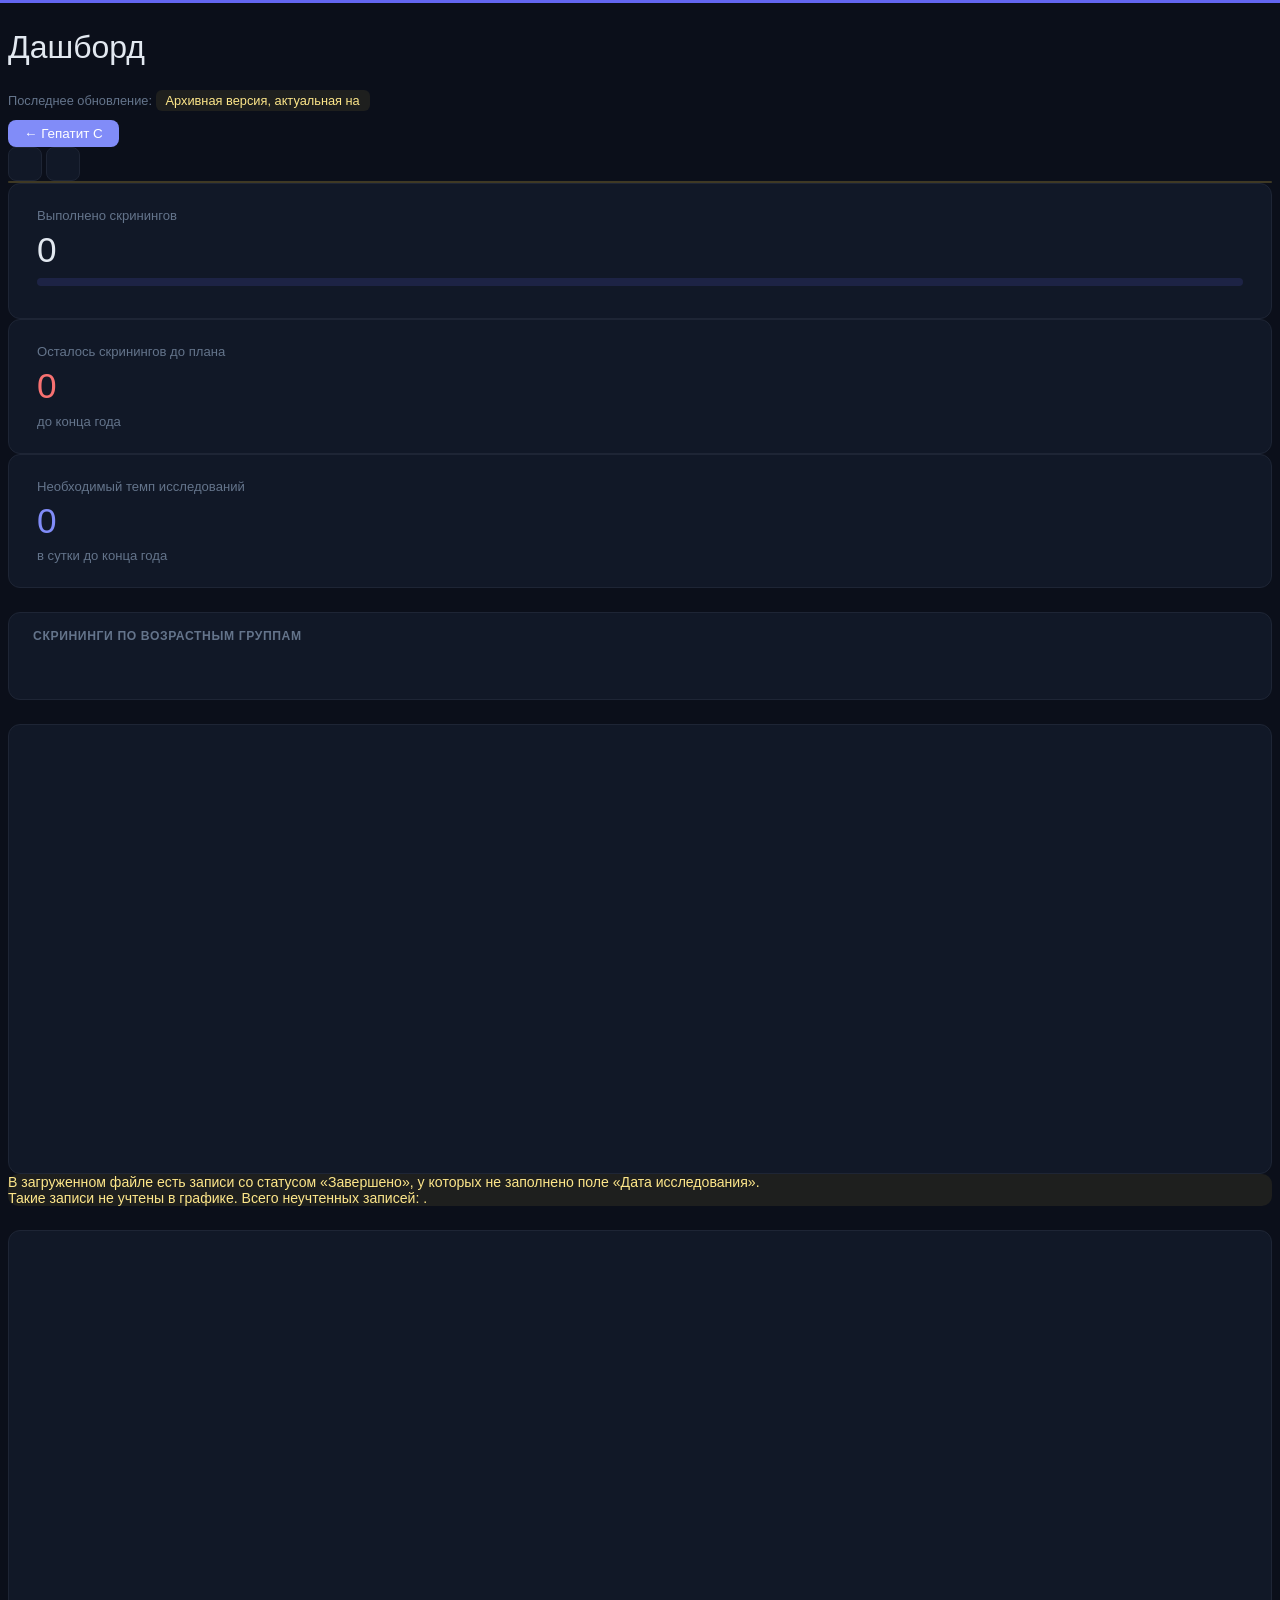
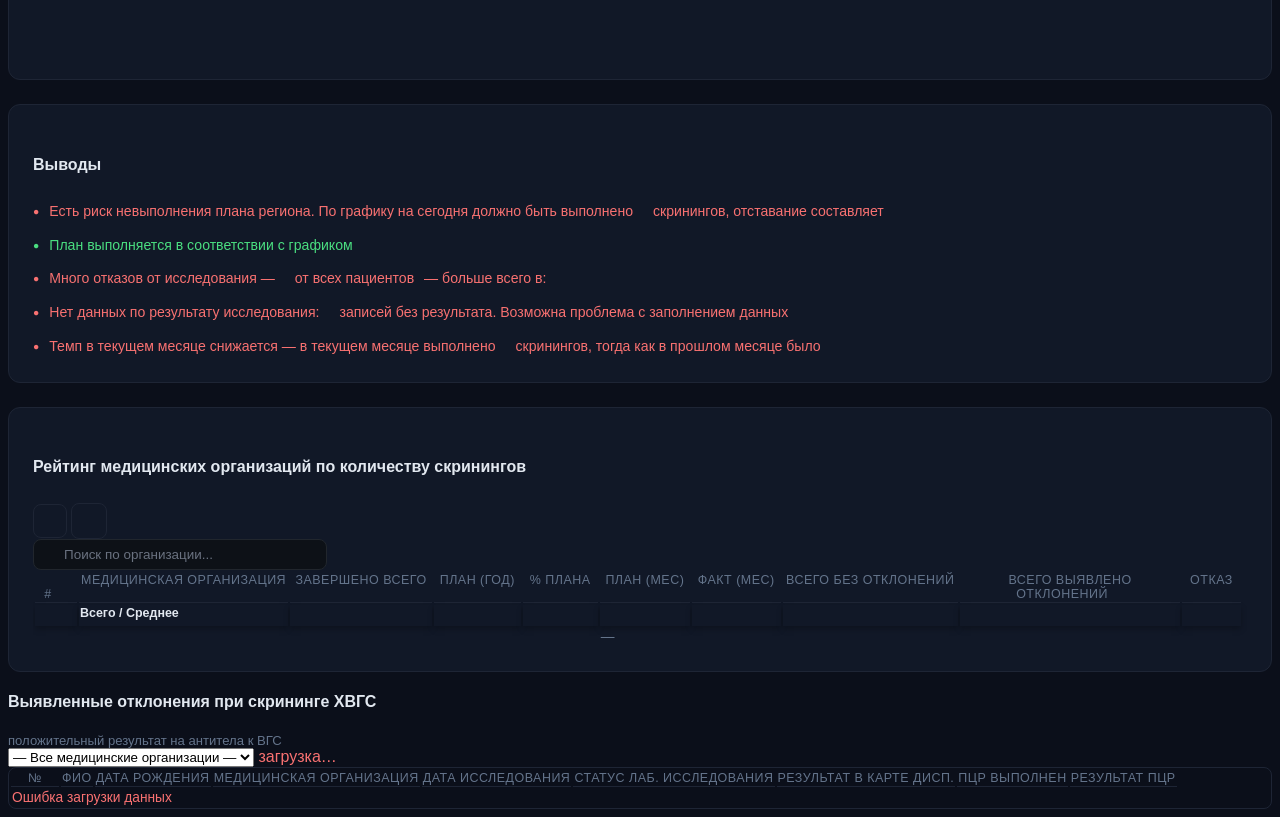
==== commit bae6cbb1: "feat: недельный план МО, рейтинг исполнения, обновления дашборда Гепатит С - Добавлена загрузка неде" ====
--- a/src/main/resources/templates/index.html
+++ b/src/main/resources/templates/index.html
@@ -854,6 +854,43 @@
 
     </div>
 
+    <!-- Выявленные отклонения при скрининге ХВГС -->
+    <div class="mt-5" id="deviations">
+        <h4 class="mb-1">Выявленные отклонения при скрининге ХВГС</h4>
+        <div class="mb-3" style="font-size:.82rem;color:var(--emias-muted);">положительный результат на антитела к ВГС</div>
+
+        <div class="d-flex align-items-center gap-3 mb-3 flex-wrap">
+            <select id="dev-mo-filter" class="form-select" style="max-width:420px;">
+                <option value="">— Все медицинские организации —</option>
+            </select>
+            <span id="dev-count-badge" class="badge bg-danger bg-opacity-25 text-danger fs-6 fw-bold px-3 py-2">загрузка…</span>
+            <span id="dev-pagination-info" class="ms-auto text-muted" style="font-size:.78rem;"></span>
+        </div>
+
+        <div class="table-responsive" style="border-radius:8px;border:1px solid var(--emias-border);">
+            <table class="table table-hover table-sm mb-0" id="dev-table">
+                <thead>
+                    <tr>
+                        <th style="width:46px;">№</th>
+                        <th>ФИО</th>
+                        <th style="white-space:nowrap;">Дата рождения</th>
+                        <th>Медицинская организация</th>
+                        <th style="white-space:nowrap;">Дата исследования</th>
+                        <th style="white-space:nowrap;">Статус лаб. исследования</th>
+                        <th style="white-space:nowrap;">Результат в карте дисп.</th>
+                        <th style="white-space:nowrap;">ПЦР выполнен</th>
+                        <th style="white-space:nowrap;">Результат ПЦР</th>
+                    </tr>
+                </thead>
+                <tbody id="dev-tbody">
+                    <tr><td colspan="9" class="text-center text-muted py-4">Загрузка данных…</td></tr>
+                </tbody>
+            </table>
+        </div>
+
+        <div id="dev-pager" class="d-flex justify-content-center gap-2 mt-3"></div>
+    </div>
+
 </div>
 
 <script th:src="${basePath + '/js/bootstrap.bundle.min.js'}"></script>
@@ -1146,5 +1183,84 @@
     }
 </script>
 
+<script th:inline="javascript">
+(function() {
+    const basePath = /*[[${basePath}]]*/ '';
+    let devPage = 0, devFacility = '', devTotal = 0, devTotalPages = 0;
+
+    function renderDevRow(r, idx, offset) {
+        const fio = [r.lastName, r.firstName, r.middleName].filter(Boolean).join(' ') || '—';
+        const pcrDone    = r.pcrDone   || '—';
+        const pcrResult  = r.pcrResult ? `<span class="text-danger fw-bold">${r.pcrResult}</span>` : '—';
+        const resStatus  = r.researchStatus || '—';
+        const resResult  = r.researchResult ? `<span class="text-warning fw-semibold">${r.researchResult}</span>` : '—';
+        return `<tr>`
+            + `<td class="text-muted">${offset + idx + 1}</td>`
+            + `<td class="fw-medium">${fio}</td>`
+            + `<td style="white-space:nowrap;">${r.birthDate || '—'}</td>`
+            + `<td style="max-width:260px;white-space:normal;line-height:1.3;">${r.facilityFrom || '—'}</td>`
+            + `<td style="white-space:nowrap;">${r.researchDate || '—'}</td>`
+            + `<td>${resStatus}</td>`
+            + `<td>${resResult}</td>`
+            + `<td>${pcrDone}</td>`
+            + `<td>${pcrResult}</td>`
+            + `</tr>`;
+    }
+
+    function renderPager() {
+        const pager = document.getElementById('dev-pager');
+        if (!pager || devTotalPages <= 1) { if (pager) pager.innerHTML = ''; return; }
+        let html = `<button class="btn btn-sm btn-outline-secondary" ${devPage===0?'disabled':''} onclick="devGoPage(${devPage-1})">‹ Назад</button>`;
+        for (let i = Math.max(0, devPage-2); i <= Math.min(devTotalPages-1, devPage+2); i++) {
+            html += `<button class="btn btn-sm ${i===devPage?'btn-primary':'btn-outline-secondary'}" onclick="devGoPage(${i})">${i+1}</button>`;
+        }
+        html += `<button class="btn btn-sm btn-outline-secondary" ${devPage>=devTotalPages-1?'disabled':''} onclick="devGoPage(${devPage+1})">Вперёд ›</button>`;
+        pager.innerHTML = html;
+    }
+
+    function loadDeviations(page, facility) {
+        devPage = page; devFacility = facility;
+        const tbody = document.getElementById('dev-tbody');
+        if (!tbody) return;
+        tbody.innerHTML = '<tr><td colspan="9" class="text-center text-muted py-4">Загрузка…</td></tr>';
+        fetch(basePath + '/api/screening/deviations?' + new URLSearchParams({ page, size: 50, facility }))
+            .then(r => r.json())
+            .then(data => {
+                devTotal = data.totalCount || 0;
+                devTotalPages = data.totalPages || 0;
+                const offset = page * 50;
+                const badge = document.getElementById('dev-count-badge');
+                if (badge) badge.textContent = devTotal.toLocaleString('ru-RU') + ' пациентов с отклонением';
+                const info = document.getElementById('dev-pagination-info');
+                if (info) info.textContent = devTotal > 0 ? `стр. ${page+1} из ${devTotalPages}` : '';
+                tbody.innerHTML = data.records && data.records.length
+                    ? data.records.map((r, i) => renderDevRow(r, i, offset)).join('')
+                    : '<tr><td colspan="9" class="text-center text-muted py-4">Нет данных</td></tr>';
+                renderPager();
+            })
+            .catch(() => {
+                tbody.innerHTML = '<tr><td colspan="9" class="text-center text-danger py-4">Ошибка загрузки данных</td></tr>';
+            });
+    }
+
+    window.devGoPage = function(p) { loadDeviations(p, devFacility); };
+
+    fetch(basePath + '/api/screening/deviations/facilities')
+        .then(r => r.json())
+        .then(list => {
+            const sel = document.getElementById('dev-mo-filter');
+            if (!sel) return;
+            list.forEach(f => {
+                const opt = document.createElement('option');
+                opt.value = f; opt.textContent = f;
+                sel.appendChild(opt);
+            });
+            sel.addEventListener('change', () => loadDeviations(0, sel.value));
+        });
+
+    loadDeviations(0, '');
+})();
+</script>
+
 </body>
 </html>
